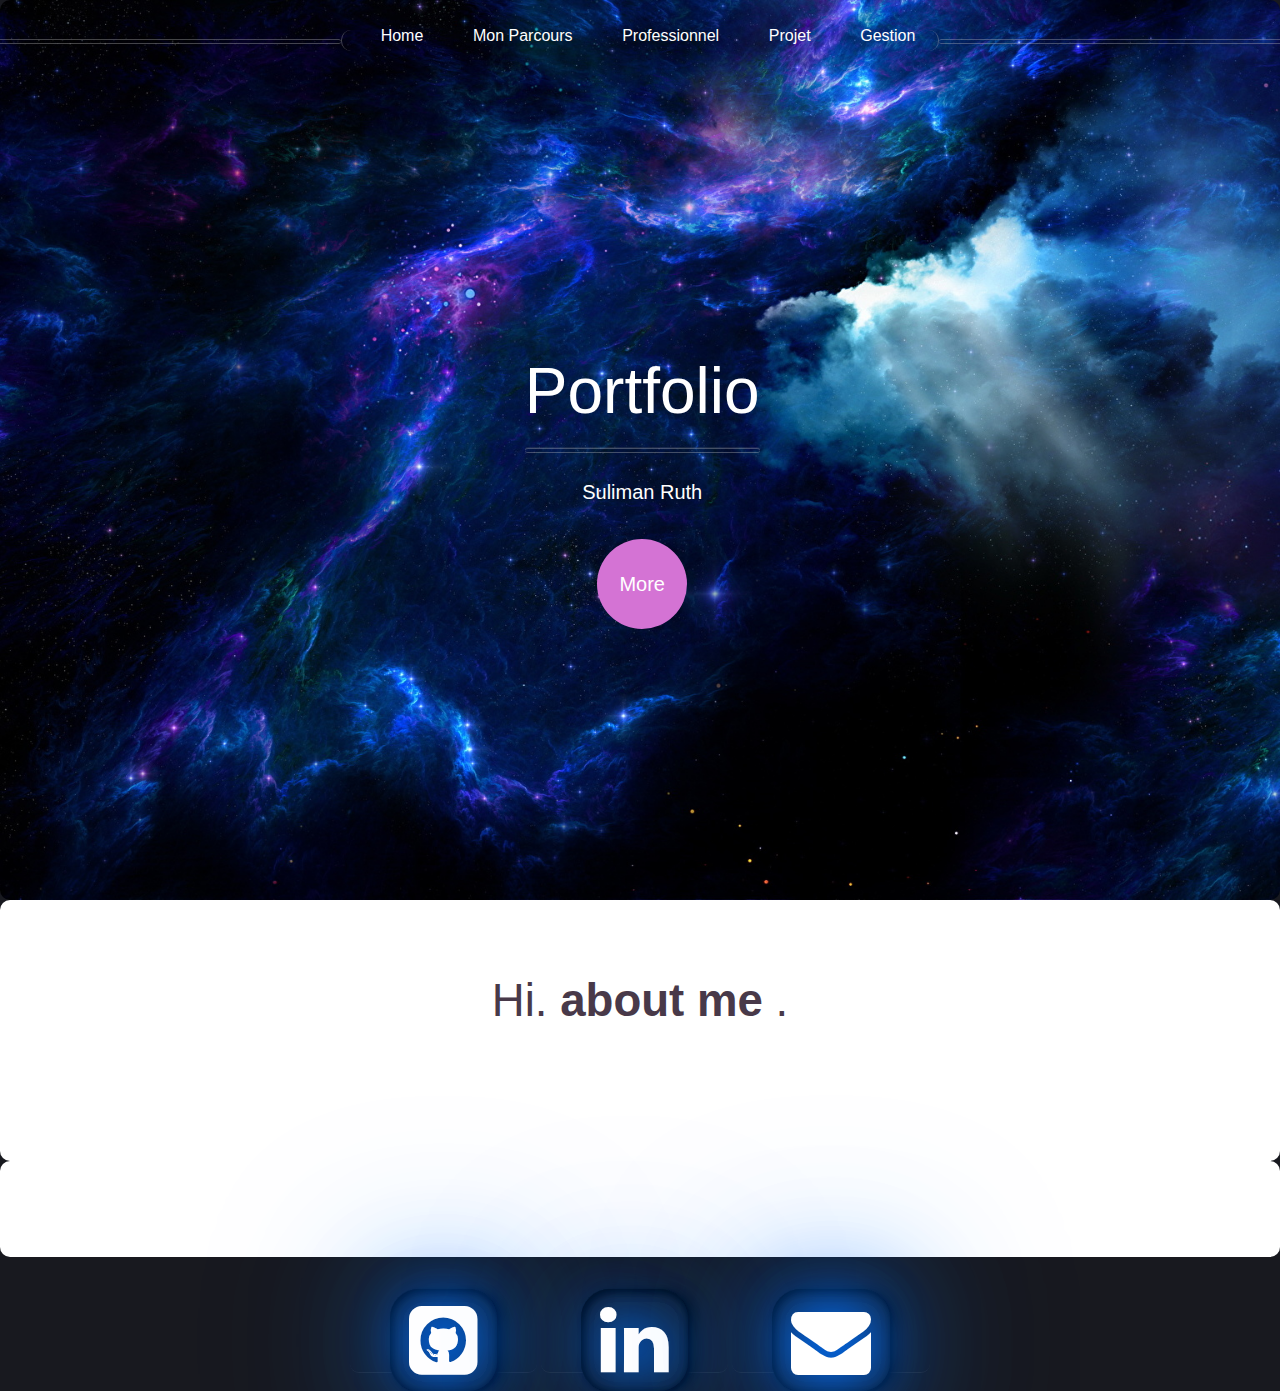
==== index.html @ d92e6eaf "modif timeline" ====
<!DOCTYPE HTML>
<!--
	Portfolio by Ruth
	html5up.net | @ajlkn
	Free for personal and commercial use under the CCA 3.0 license (html5up.net/license)
-->
<html>
	<head>
		<title>Portfolio by Ruth</title>
		<meta charset="utf-8" />
		<meta name="viewport" content="width=device-width, initial-scale=1, user-scalable=no" />
		<link rel="stylesheet" href="assets/css/main.css" />
		<link rel="stylesheet" href="https://use.fontawesome.com/releases/v5.15.4/css/all.css" integrity="sha384-DyZ88mC6Up2uqS4h/KRgHuoeGwBcD4Ng9SiP4dIRy0EXTlnuz47vAwmeGwVChigm" crossorigin="anonymous">
		<link rel="stylesheet" href="https://stackpath.bootstrapcdn.com/font-awesome/4.7.0/css/font-awesome.min.css">
		
		<noscript><link rel="stylesheet" href="assets/css/noscript.css" /></noscript>
		<noscript><link rel="stylesheet" href="assets/css/monStyle.css" /></noscript>
		
	</head>
	<body class="homepage is-preload">
		<!--barHome-->
		<div id="page-wrapper">

			<!-- Header -->
				<div id="header">

					<!-- Inner -->
						<div class="inner">
							<header>
								<h1><a href="index.html" id="logo">Portfolio</a></h1>
								<hr />
								<p>Suliman Ruth</p>
							</header>
							<footer>
								<a href="#banner" class="button circled scrolly">More</a>
							</footer>
						</div>

					<!-- Nav -->
						<nav id="nav">
							<ul>
								<li><a href="index.html">Home</a></li>
								<li><a href="timeline.html">Mon Parcours</a></li>
								<li><a href="stage.html">Professionnel</a></li> 
								<li><a href="projet.html">Projet</a></li>
								<li><a href="gestion.html">Gestion</a></li>
							</ul>
						</nav>

				</div>

			<!-- Banner -->
				<section id="banner">
					<header>
						<h2>Hi. <strong>about me  </strong>.</h2>
						<p>je me presente je suis Ruth suliman, je suis en 2eme annee en BTS SIO en alternance</p>
					</header>
				</section>


			<!-- Main -->
				<div class="wrapper style2">

					

				</div>				
		</div>

		<!--reseau-->
		<div class="content-reseau">
			<a target="_blank" href="https://github.com/RoutyS"><i class="fa fa-github-square github" id="github"></i></a>
			<a href="https://www.linkedin.com/in/ruth-suliman-6508a2201" target="_blank" rel="noopener noreferrer"><i class="fa fa-linkedin linkedin-square" id="linkedin"></i></a>
			<a href="mailto:ruth.94200@gmail.com"><i class="fa fa-envelope envelope-square" id="email"></i></a>
		</div>
		

		<!-- Scripts -->
			<script src="assets/js/jquery.min.js"></script>
			<script src="assets/js/jquery.dropotron.min.js"></script>
			<script src="assets/js/jquery.scrolly.min.js"></script>
			<script src="assets/js/jquery.scrollex.min.js"></script>
			<script src="assets/js/browser.min.js"></script>
			<script src="assets/js/breakpoints.min.js"></script>
			<script src="assets/js/util.js"></script>
			<script src="assets/js/main.js"></script>

	</body>
</html>
---- assets/css/main.css ----
@import url("https://fonts.googleapis.com/css?family=Source+Sans+Pro:300,300italic,400,400italic,600");
@import url("fontawesome-all.min.css");

*{
	font-family: 'Raleway', sans-serif;
}

/*
	timeline css
*/

html, body, div, span, applet, object,
iframe, h1, h2, h3, h4, h5, h6, p, blockquote,
pre, a, abbr, acronym, address, big, cite,
code, del, dfn, em, img, ins, kbd, q, s, samp,
small, strike, strong, sub, sup, tt, var, b,
u, i, center, dl, dt, dd, ol, ul, li, fieldset,
form, label, legend, table, caption, tbody,
tfoot, thead, tr, th, td, article, aside,
canvas, details, embed, figure, figcaption,
footer, header, hgroup, menu, nav, output, ruby,
section, summary, time, mark, audio, video {
	margin: 0;
	padding: 0;
	border: 0;
	font-size: 100%;
	font: inherit;
	vertical-align: baseline;}

article, aside, details, figcaption, figure,
footer, header, hgroup, menu, nav, section {
	display: block;}

body {
	line-height: 1;
}

ol, ul {
	list-style: none;
}

blockquote, q {
	quotes: none;
}

	blockquote:before, blockquote:after, q:before, q:after {
		content: '';
		content: none;
	}

table {
	border-collapse: collapse;
	border-spacing: 0;
}

body {
	-webkit-text-size-adjust: none;
}

mark {
	background-color: transparent;
	color: inherit;
}

input::-moz-focus-inner {
	border: 0;
	padding: 0;
}

input, select, textarea {
	-moz-appearance: none;
	-webkit-appearance: none;
	-ms-appearance: none;
	appearance: none;
}

/* Basic */

	html {
		box-sizing: border-box;
	}

	*, *:before, *:after {
		box-sizing: inherit;
	}

	body {
		background: #f0f4f4;
		color: #ffffff;
		font-size: 15pt;
		line-height: 1.85em;
		font-family: 'Source Sans Pro', sans-serif;
		font-weight: 300;
	}

		body.is-preload *, body.is-preload *:before, body.is-preload *:after {
			-moz-animation: none !important;
			-webkit-animation: none !important;
			-ms-animation: none !important;
			animation: none !important;
			-moz-transition: none !important;
			-webkit-transition: none !important;
			-ms-transition: none !important;
			transition: none !important;
			
		}

	input, textarea, select {
		font-size: 15pt;
		line-height: 1.85em;
		font-family: 'Source Sans Pro', sans-serif;
		font-weight: 300;
	}

	h1, h2, h3, h4, h5, h6 {
		font-weight: 400;
		color: #483949;
		line-height: 1.25em;
	}

	h1 a, h2 a, h3 a, h4 a, h5 a, h6 a {
		color: inherit;
		text-decoration: none;
		border-bottom-color: transparent;
	}

	h1 strong, h2 strong, h3 strong, h4 strong, h5 strong, h6 strong {
		font-weight: 600;
	}

	h2 {
		font-size: 2.85em;
	}

	h3 {
		font-size: 1.25em;
	}

	h4 {
		font-size: 1em;
		margin: 0 0 0.25em 0;
	}

	strong, b {
		font-weight: 400;
		color: #483949;
	}

	em, i {
		font-style: italic;
	}

	a {
		color: inherit;
		border-bottom: solid 1px rgba(128, 128, 128, 0.15);
		text-decoration: none;
		-moz-transition: background-color 0.35s ease-in-out, color 0.35s ease-in-out, border-bottom-color 0.35s ease-in-out;
		-webkit-transition: background-color 0.35s ease-in-out, color 0.35s ease-in-out, border-bottom-color 0.35s ease-in-out;
		-ms-transition: background-color 0.35s ease-in-out, color 0.35s ease-in-out, border-bottom-color 0.35s ease-in-out;
		transition: background-color 0.35s ease-in-out, color 0.35s ease-in-out, border-bottom-color 0.35s ease-in-out;
	}

		a:hover {
			color: #a65ed6;
			border-bottom-color: transparent;
		}

	sub {
		position: relative;
		top: 0.5em;
		font-size: 0.8em;
	}

	sup {
		position: relative;
		top: -0.5em;
		font-size: 0.8em;
	}

	blockquote {
		border-left: solid 0.5em #ddd;
		padding: 1em 0 1em 2em;
		font-style: italic;
	}

	p, ul, ol, dl, table {
		margin-bottom: 1em;
	}

	p {
		text-align: justify;
	}

	br.clear {
		clear: both;
	}

	hr {
		position: relative;
		display: block;
		border: 0;
		top: 4.5em;
		margin-bottom: 9em;
		height: 6px;
		border-top: solid 1px rgba(128, 128, 128, 0.2);
		border-bottom: solid 1px rgba(128, 128, 128, 0.2);
	}

		hr:before, hr:after {
			content: '';
			position: absolute;
			top: -8px;
			display: block;
			width: 1px;
			height: 21px;
			background: rgba(128, 128, 128, 0.2);
		}

		hr:before {
			left: -1px;
		}

		hr:after {
			right: -1px;
		}

	.timestamp {
		color: rgba(128, 128, 128, 0.75);
		font-size: 0.8em;
	}

/* Container */

	.container {
		margin: 0 auto;
		max-width: 100%;
		width: 1400px;
		
	}

		@media screen and (max-width: 1680px) {

			.container {
				width: 1200px;
			}

		}

		@media screen and (max-width: 1280px) {

			.container {
				width: 100%;
			}

		}

		@media screen and (max-width: 960px) {

			.container {
				width: 100%;
			}

		}

		@media screen and (max-width: 840px) {

			.container {
				width: 100%;
			}

		}

		@media screen and (max-width: 736px) {

			.container {
				width: 100%;
			}

		}

/* Row */

	.row {
		display: flex;
		flex-wrap: wrap;
		box-sizing: border-box;
		align-items: stretch;
	}

		.row > * {
			box-sizing: border-box;
		}

		.row.gtr-uniform > * > :last-child {
			margin-bottom: 0;
		}

		.row.aln-left {
			justify-content: flex-start;
		}

		.row.aln-center {
			justify-content: center;
		}

		.row.aln-right {
			justify-content: flex-end;
		}

		.row.aln-top {
			align-items: flex-start;
		}

		.row.aln-middle {
			align-items: center;
		}

		.row.aln-bottom {
			align-items: flex-end;
		}

		.row > .imp {
			order: -1;
		}

		.row > .col-1 {
			width: 8.33333%;
		}

		.row > .off-1 {
			margin-left: 8.33333%;
		}

		.row > .col-2 {
			width: 16.66667%;
		}

		.row > .off-2 {
			margin-left: 16.66667%;
		}

		.row > .col-3 {
			width: 25%;
		}

		.row > .off-3 {
			margin-left: 25%;
		}

		.row > .col-4 {
			width: 33.33333%;
		}

		.row > .off-4 {
			margin-left: 33.33333%;
		}

		.row > .col-5 {
			width: 41.66667%;
		}

		.row > .off-5 {
			margin-left: 41.66667%;
		}

		.row > .col-6 {
			width: 50%;
		}

		.row > .off-6 {
			margin-left: 50%;
		}

		.row > .col-7 {
			width: 58.33333%;
		}

		.row > .off-7 {
			margin-left: 58.33333%;
		}

		.row > .col-8 {
			width: 66.66667%;
		}

		.row > .off-8 {
			margin-left: 66.66667%;
		}

		.row > .col-9 {
			width: 75%;
		}

		.row > .off-9 {
			margin-left: 75%;
		}

		.row > .col-10 {
			width: 83.33333%;
		}

		.row > .off-10 {
			margin-left: 83.33333%;
		}

		.row > .col-11 {
			width: 91.66667%;
		}

		.row > .off-11 {
			margin-left: 91.66667%;
		}

		.row > .col-12 {
			width: 100%;
		}

		.row > .off-12 {
			margin-left: 100%;
		}

		.row.gtr-0 {
			margin-top: 0px;
			margin-left: 0px;
		}

			.row.gtr-0 > * {
				padding: 0px 0 0 0px;
			}

			.row.gtr-0.gtr-uniform {
				margin-top: 0px;
			}

				.row.gtr-0.gtr-uniform > * {
					padding-top: 0px;
				}

		.row.gtr-25 {
			margin-top: -10px;
			margin-left: -10px;
		}

			.row.gtr-25 > * {
				padding: 10px 0 0 10px;
			}

			.row.gtr-25.gtr-uniform {
				margin-top: -10px;
			}

				.row.gtr-25.gtr-uniform > * {
					padding-top: 10px;
				}

		.row.gtr-50 {
			margin-top: -20px;
			margin-left: -20px;
		}

			.row.gtr-50 > * {
				padding: 20px 0 0 20px;
			}

			.row.gtr-50.gtr-uniform {
				margin-top: -20px;
			}

				.row.gtr-50.gtr-uniform > * {
					padding-top: 20px;
				}

		.row {
			margin-top: -40px;
			margin-left: -40px;
		}

			.row > * {
				padding: 40px 0 0 40px;
			}

			.row.gtr-uniform {
				margin-top: -40px;
			}

				.row.gtr-uniform > * {
					padding-top: 40px;
				}

		.row.gtr-150 {
			margin-top: -60px;
			margin-left: -60px;
		}

			.row.gtr-150 > * {
				padding: 60px 0 0 60px;
			}

			.row.gtr-150.gtr-uniform {
				margin-top: -60px;
			}

				.row.gtr-150.gtr-uniform > * {
					padding-top: 60px;
				}

		.row.gtr-200 {
			margin-top: -80px;
			margin-left: -80px;
		}

			.row.gtr-200 > * {
				padding: 80px 0 0 80px;
			}

			.row.gtr-200.gtr-uniform {
				margin-top: -80px;
			}

				.row.gtr-200.gtr-uniform > * {
					padding-top: 80px;
				}

		@media screen and (max-width: 1680px) {

			.row {
				display: flex;
				flex-wrap: wrap;
				box-sizing: border-box;
				align-items: stretch;
			}

				.row > * {
					box-sizing: border-box;
				}

				.row.gtr-uniform > * > :last-child {
					margin-bottom: 0;
				}

				.row.aln-left {
					justify-content: flex-start;
				}

				.row.aln-center {
					justify-content: center;
				}

				.row.aln-right {
					justify-content: flex-end;
				}

				.row.aln-top {
					align-items: flex-start;
				}

				.row.aln-middle {
					align-items: center;
				}

				.row.aln-bottom {
					align-items: flex-end;
				}

				.row > .imp-wide {
					order: -1;
				}

				.row > .col-1-wide {
					width: 8.33333%;
				}

				.row > .off-1-wide {
					margin-left: 8.33333%;
				}

				.row > .col-2-wide {
					width: 16.66667%;
				}

				.row > .off-2-wide {
					margin-left: 16.66667%;
				}

				.row > .col-3-wide {
					width: 25%;
				}

				.row > .off-3-wide {
					margin-left: 25%;
				}

				.row > .col-4-wide {
					width: 33.33333%;
				}

				.row > .off-4-wide {
					margin-left: 33.33333%;
				}

				.row > .col-5-wide {
					width: 41.66667%;
				}

				.row > .off-5-wide {
					margin-left: 41.66667%;
				}

				.row > .col-6-wide {
					width: 50%;
				}

				.row > .off-6-wide {
					margin-left: 50%;
				}

				.row > .col-7-wide {
					width: 58.33333%;
				}

				.row > .off-7-wide {
					margin-left: 58.33333%;
				}

				.row > .col-8-wide {
					width: 66.66667%;
				}

				.row > .off-8-wide {
					margin-left: 66.66667%;
				}

				.row > .col-9-wide {
					width: 75%;
				}

				.row > .off-9-wide {
					margin-left: 75%;
				}

				.row > .col-10-wide {
					width: 83.33333%;
				}

				.row > .off-10-wide {
					margin-left: 83.33333%;
				}

				.row > .col-11-wide {
					width: 91.66667%;
				}

				.row > .off-11-wide {
					margin-left: 91.66667%;
				}

				.row > .col-12-wide {
					width: 100%;
				}

				.row > .off-12-wide {
					margin-left: 100%;
				}

				.row.gtr-0 {
					margin-top: 0px;
					margin-left: 0px;
				}

					.row.gtr-0 > * {
						padding: 0px 0 0 0px;
					}

					.row.gtr-0.gtr-uniform {
						margin-top: 0px;
					}

						.row.gtr-0.gtr-uniform > * {
							padding-top: 0px;
						}

				.row.gtr-25 {
					margin-top: -10px;
					margin-left: -10px;
				}

					.row.gtr-25 > * {
						padding: 10px 0 0 10px;
					}

					.row.gtr-25.gtr-uniform {
						margin-top: -10px;
					}

						.row.gtr-25.gtr-uniform > * {
							padding-top: 10px;
						}

				.row.gtr-50 {
					margin-top: -20px;
					margin-left: -20px;
				}

					.row.gtr-50 > * {
						padding: 20px 0 0 20px;
					}

					.row.gtr-50.gtr-uniform {
						margin-top: -20px;
					}

						.row.gtr-50.gtr-uniform > * {
							padding-top: 20px;
						}

				.row {
					margin-top: -40px;
					margin-left: -40px;
				}

					.row > * {
						padding: 40px 0 0 40px;
					}

					.row.gtr-uniform {
						margin-top: -40px;
					}

						.row.gtr-uniform > * {
							padding-top: 40px;
						}

				.row.gtr-150 {
					margin-top: -60px;
					margin-left: -60px;
				}

					.row.gtr-150 > * {
						padding: 60px 0 0 60px;
					}

					.row.gtr-150.gtr-uniform {
						margin-top: -60px;
					}

						.row.gtr-150.gtr-uniform > * {
							padding-top: 60px;
						}

				.row.gtr-200 {
					margin-top: -80px;
					margin-left: -80px;
				}

					.row.gtr-200 > * {
						padding: 80px 0 0 80px;
					}

					.row.gtr-200.gtr-uniform {
						margin-top: -80px;
					}

						.row.gtr-200.gtr-uniform > * {
							padding-top: 80px;
						}

		}

		@media screen and (max-width: 1280px) {

			.row {
				display: flex;
				flex-wrap: wrap;
				box-sizing: border-box;
				align-items: stretch;
			}

				.row > * {
					box-sizing: border-box;
				}

				.row.gtr-uniform > * > :last-child {
					margin-bottom: 0;
				}

				.row.aln-left {
					justify-content: flex-start;
				}

				.row.aln-center {
					justify-content: center;
				}

				.row.aln-right {
					justify-content: flex-end;
				}

				.row.aln-top {
					align-items: flex-start;
				}

				.row.aln-middle {
					align-items: center;
				}

				.row.aln-bottom {
					align-items: flex-end;
				}

				.row > .imp-normal {
					order: -1;
				}

				.row > .col-1-normal {
					width: 8.33333%;
				}

				.row > .off-1-normal {
					margin-left: 8.33333%;
				}

				.row > .col-2-normal {
					width: 16.66667%;
				}

				.row > .off-2-normal {
					margin-left: 16.66667%;
				}

				.row > .col-3-normal {
					width: 25%;
				}

				.row > .off-3-normal {
					margin-left: 25%;
				}

				.row > .col-4-normal {
					width: 33.33333%;
				}

				.row > .off-4-normal {
					margin-left: 33.33333%;
				}

				.row > .col-5-normal {
					width: 41.66667%;
				}

				.row > .off-5-normal {
					margin-left: 41.66667%;
				}

				.row > .col-6-normal {
					width: 50%;
				}

				.row > .off-6-normal {
					margin-left: 50%;
				}

				.row > .col-7-normal {
					width: 58.33333%;
				}

				.row > .off-7-normal {
					margin-left: 58.33333%;
				}

				.row > .col-8-normal {
					width: 66.66667%;
				}

				.row > .off-8-normal {
					margin-left: 66.66667%;
				}

				.row > .col-9-normal {
					width: 75%;
				}

				.row > .off-9-normal {
					margin-left: 75%;
				}

				.row > .col-10-normal {
					width: 83.33333%;
				}

				.row > .off-10-normal {
					margin-left: 83.33333%;
				}

				.row > .col-11-normal {
					width: 91.66667%;
				}

				.row > .off-11-normal {
					margin-left: 91.66667%;
				}

				.row > .col-12-normal {
					width: 100%;
				}

				.row > .off-12-normal {
					margin-left: 100%;
				}

				.row.gtr-0 {
					margin-top: 0px;
					margin-left: 0px;
				}

					.row.gtr-0 > * {
						padding: 0px 0 0 0px;
					}

					.row.gtr-0.gtr-uniform {
						margin-top: 0px;
					}

						.row.gtr-0.gtr-uniform > * {
							padding-top: 0px;
						}

				.row.gtr-25 {
					margin-top: -9px;
					margin-left: -9px;
				}

					.row.gtr-25 > * {
						padding: 9px 0 0 9px;
					}

					.row.gtr-25.gtr-uniform {
						margin-top: -9px;
					}

						.row.gtr-25.gtr-uniform > * {
							padding-top: 9px;
						}

				.row.gtr-50 {
					margin-top: -18px;
					margin-left: -18px;
				}

					.row.gtr-50 > * {
						padding: 18px 0 0 18px;
					}

					.row.gtr-50.gtr-uniform {
						margin-top: -18px;
					}

						.row.gtr-50.gtr-uniform > * {
							padding-top: 18px;
						}

				.row {
					margin-top: -36px;
					margin-left: -36px;
				}

					.row > * {
						padding: 36px 0 0 36px;
					}

					.row.gtr-uniform {
						margin-top: -36px;
					}

						.row.gtr-uniform > * {
							padding-top: 36px;
						}

				.row.gtr-150 {
					margin-top: -54px;
					margin-left: -54px;
				}

					.row.gtr-150 > * {
						padding: 54px 0 0 54px;
					}

					.row.gtr-150.gtr-uniform {
						margin-top: -54px;
					}

						.row.gtr-150.gtr-uniform > * {
							padding-top: 54px;
						}

				.row.gtr-200 {
					margin-top: -72px;
					margin-left: -72px;
				}

					.row.gtr-200 > * {
						padding: 72px 0 0 72px;
					}

					.row.gtr-200.gtr-uniform {
						margin-top: -72px;
					}

						.row.gtr-200.gtr-uniform > * {
							padding-top: 72px;
						}

		}

		@media screen and (max-width: 960px) {

			.row {
				display: flex;
				flex-wrap: wrap;
				box-sizing: border-box;
				align-items: stretch;
			}

				.row > * {
					box-sizing: border-box;
				}

				.row.gtr-uniform > * > :last-child {
					margin-bottom: 0;
				}

				.row.aln-left {
					justify-content: flex-start;
				}

				.row.aln-center {
					justify-content: center;
				}

				.row.aln-right {
					justify-content: flex-end;
				}

				.row.aln-top {
					align-items: flex-start;
				}

				.row.aln-middle {
					align-items: center;
				}

				.row.aln-bottom {
					align-items: flex-end;
				}

				.row > .imp-narrow {
					order: -1;
				}

				.row > .col-1-narrow {
					width: 8.33333%;
				}

				.row > .off-1-narrow {
					margin-left: 8.33333%;
				}

				.row > .col-2-narrow {
					width: 16.66667%;
				}

				.row > .off-2-narrow {
					margin-left: 16.66667%;
				}

				.row > .col-3-narrow {
					width: 25%;
				}

				.row > .off-3-narrow {
					margin-left: 25%;
				}

				.row > .col-4-narrow {
					width: 33.33333%;
				}

				.row > .off-4-narrow {
					margin-left: 33.33333%;
				}

				.row > .col-5-narrow {
					width: 41.66667%;
				}

				.row > .off-5-narrow {
					margin-left: 41.66667%;
				}

				.row > .col-6-narrow {
					width: 50%;
				}

				.row > .off-6-narrow {
					margin-left: 50%;
				}

				.row > .col-7-narrow {
					width: 58.33333%;
				}

				.row > .off-7-narrow {
					margin-left: 58.33333%;
				}

				.row > .col-8-narrow {
					width: 66.66667%;
				}

				.row > .off-8-narrow {
					margin-left: 66.66667%;
				}

				.row > .col-9-narrow {
					width: 75%;
				}

				.row > .off-9-narrow {
					margin-left: 75%;
				}

				.row > .col-10-narrow {
					width: 83.33333%;
				}

				.row > .off-10-narrow {
					margin-left: 83.33333%;
				}

				.row > .col-11-narrow {
					width: 91.66667%;
				}

				.row > .off-11-narrow {
					margin-left: 91.66667%;
				}

				.row > .col-12-narrow {
					width: 100%;
				}

				.row > .off-12-narrow {
					margin-left: 100%;
				}

				.row.gtr-0 {
					margin-top: 0px;
					margin-left: 0px;
				}

					.row.gtr-0 > * {
						padding: 0px 0 0 0px;
					}

					.row.gtr-0.gtr-uniform {
						margin-top: 0px;
					}

						.row.gtr-0.gtr-uniform > * {
							padding-top: 0px;
						}

				.row.gtr-25 {
					margin-top: -8px;
					margin-left: -8px;
				}

					.row.gtr-25 > * {
						padding: 8px 0 0 8px;
					}

					.row.gtr-25.gtr-uniform {
						margin-top: -8px;
					}

						.row.gtr-25.gtr-uniform > * {
							padding-top: 8px;
						}

				.row.gtr-50 {
					margin-top: -16px;
					margin-left: -16px;
				}

					.row.gtr-50 > * {
						padding: 16px 0 0 16px;
					}

					.row.gtr-50.gtr-uniform {
						margin-top: -16px;
					}

						.row.gtr-50.gtr-uniform > * {
							padding-top: 16px;
						}

				.row {
					margin-top: -32px;
					margin-left: -32px;
				}

					.row > * {
						padding: 32px 0 0 32px;
					}

					.row.gtr-uniform {
						margin-top: -32px;
					}

						.row.gtr-uniform > * {
							padding-top: 32px;
						}

				.row.gtr-150 {
					margin-top: -48px;
					margin-left: -48px;
				}

					.row.gtr-150 > * {
						padding: 48px 0 0 48px;
					}

					.row.gtr-150.gtr-uniform {
						margin-top: -48px;
					}

						.row.gtr-150.gtr-uniform > * {
							padding-top: 48px;
						}

				.row.gtr-200 {
					margin-top: -64px;
					margin-left: -64px;
				}

					.row.gtr-200 > * {
						padding: 64px 0 0 64px;
					}

					.row.gtr-200.gtr-uniform {
						margin-top: -64px;
					}

						.row.gtr-200.gtr-uniform > * {
							padding-top: 64px;
						}

		}

		@media screen and (max-width: 840px) {

			.row {
				display: flex;
				flex-wrap: wrap;
				box-sizing: border-box;
				align-items: stretch;
			}

				.row > * {
					box-sizing: border-box;
				}

				.row.gtr-uniform > * > :last-child {
					margin-bottom: 0;
				}

				.row.aln-left {
					justify-content: flex-start;
				}

				.row.aln-center {
					justify-content: center;
				}

				.row.aln-right {
					justify-content: flex-end;
				}

				.row.aln-top {
					align-items: flex-start;
				}

				.row.aln-middle {
					align-items: center;
				}

				.row.aln-bottom {
					align-items: flex-end;
				}

				.row > .imp-narrower {
					order: -1;
				}

				.row > .col-1-narrower {
					width: 8.33333%;
				}

				.row > .off-1-narrower {
					margin-left: 8.33333%;
				}

				.row > .col-2-narrower {
					width: 16.66667%;
				}

				.row > .off-2-narrower {
					margin-left: 16.66667%;
				}

				.row > .col-3-narrower {
					width: 25%;
				}

				.row > .off-3-narrower {
					margin-left: 25%;
				}

				.row > .col-4-narrower {
					width: 33.33333%;
				}

				.row > .off-4-narrower {
					margin-left: 33.33333%;
				}

				.row > .col-5-narrower {
					width: 41.66667%;
				}

				.row > .off-5-narrower {
					margin-left: 41.66667%;
				}

				.row > .col-6-narrower {
					width: 50%;
				}

				.row > .off-6-narrower {
					margin-left: 50%;
				}

				.row > .col-7-narrower {
					width: 58.33333%;
				}

				.row > .off-7-narrower {
					margin-left: 58.33333%;
				}

				.row > .col-8-narrower {
					width: 66.66667%;
				}

				.row > .off-8-narrower {
					margin-left: 66.66667%;
				}

				.row > .col-9-narrower {
					width: 75%;
				}

				.row > .off-9-narrower {
					margin-left: 75%;
				}

				.row > .col-10-narrower {
					width: 83.33333%;
				}

				.row > .off-10-narrower {
					margin-left: 83.33333%;
				}

				.row > .col-11-narrower {
					width: 91.66667%;
				}

				.row > .off-11-narrower {
					margin-left: 91.66667%;
				}

				.row > .col-12-narrower {
					width: 100%;
				}

				.row > .off-12-narrower {
					margin-left: 100%;
				}

				.row.gtr-0 {
					margin-top: 0px;
					margin-left: 0px;
				}

					.row.gtr-0 > * {
						padding: 0px 0 0 0px;
					}

					.row.gtr-0.gtr-uniform {
						margin-top: 0px;
					}

						.row.gtr-0.gtr-uniform > * {
							padding-top: 0px;
						}

				.row.gtr-25 {
					margin-top: -8px;
					margin-left: -8px;
				}

					.row.gtr-25 > * {
						padding: 8px 0 0 8px;
					}

					.row.gtr-25.gtr-uniform {
						margin-top: -8px;
					}

						.row.gtr-25.gtr-uniform > * {
							padding-top: 8px;
						}

				.row.gtr-50 {
					margin-top: -16px;
					margin-left: -16px;
				}

					.row.gtr-50 > * {
						padding: 16px 0 0 16px;
					}

					.row.gtr-50.gtr-uniform {
						margin-top: -16px;
					}

						.row.gtr-50.gtr-uniform > * {
							padding-top: 16px;
						}

				.row {
					margin-top: -32px;
					margin-left: -32px;
				}

					.row > * {
						padding: 32px 0 0 32px;
					}

					.row.gtr-uniform {
						margin-top: -32px;
					}

						.row.gtr-uniform > * {
							padding-top: 32px;
						}

				.row.gtr-150 {
					margin-top: -48px;
					margin-left: -48px;
				}

					.row.gtr-150 > * {
						padding: 48px 0 0 48px;
					}

					.row.gtr-150.gtr-uniform {
						margin-top: -48px;
					}

						.row.gtr-150.gtr-uniform > * {
							padding-top: 48px;
						}

				.row.gtr-200 {
					margin-top: -64px;
					margin-left: -64px;
				}

					.row.gtr-200 > * {
						padding: 64px 0 0 64px;
					}

					.row.gtr-200.gtr-uniform {
						margin-top: -64px;
					}

						.row.gtr-200.gtr-uniform > * {
							padding-top: 64px;
						}

		}

		@media screen and (max-width: 736px) {

			.row {
				display: flex;
				flex-wrap: wrap;
				box-sizing: border-box;
				align-items: stretch;
			}

				.row > * {
					box-sizing: border-box;
				}

				.row.gtr-uniform > * > :last-child {
					margin-bottom: 0;
				}

				.row.aln-left {
					justify-content: flex-start;
				}

				.row.aln-center {
					justify-content: center;
				}

				.row.aln-right {
					justify-content: flex-end;
				}

				.row.aln-top {
					align-items: flex-start;
				}

				.row.aln-middle {
					align-items: center;
				}

				.row.aln-bottom {
					align-items: flex-end;
				}

				.row > .imp-mobile {
					order: -1;
				}

				.row > .col-1-mobile {
					width: 8.33333%;
				}

				.row > .off-1-mobile {
					margin-left: 8.33333%;
				}

				.row > .col-2-mobile {
					width: 16.66667%;
				}

				.row > .off-2-mobile {
					margin-left: 16.66667%;
				}

				.row > .col-3-mobile {
					width: 25%;
				}

				.row > .off-3-mobile {
					margin-left: 25%;
				}

				.row > .col-4-mobile {
					width: 33.33333%;
				}

				.row > .off-4-mobile {
					margin-left: 33.33333%;
				}

				.row > .col-5-mobile {
					width: 41.66667%;
				}

				.row > .off-5-mobile {
					margin-left: 41.66667%;
				}

				.row > .col-6-mobile {
					width: 50%;
				}

				.row > .off-6-mobile {
					margin-left: 50%;
				}

				.row > .col-7-mobile {
					width: 58.33333%;
				}

				.row > .off-7-mobile {
					margin-left: 58.33333%;
				}

				.row > .col-8-mobile {
					width: 66.66667%;
				}

				.row > .off-8-mobile {
					margin-left: 66.66667%;
				}

				.row > .col-9-mobile {
					width: 75%;
				}

				.row > .off-9-mobile {
					margin-left: 75%;
				}

				.row > .col-10-mobile {
					width: 83.33333%;
				}

				.row > .off-10-mobile {
					margin-left: 83.33333%;
				}

				.row > .col-11-mobile {
					width: 91.66667%;
				}

				.row > .off-11-mobile {
					margin-left: 91.66667%;
				}

				.row > .col-12-mobile {
					width: 100%;
				}

				.row > .off-12-mobile {
					margin-left: 100%;
				}

				.row.gtr-0 {
					margin-top: 0px;
					margin-left: 0px;
				}

					.row.gtr-0 > * {
						padding: 0px 0 0 0px;
					}

					.row.gtr-0.gtr-uniform {
						margin-top: 0px;
					}

						.row.gtr-0.gtr-uniform > * {
							padding-top: 0px;
						}

				.row.gtr-25 {
					margin-top: -5px;
					margin-left: -5px;
				}

					.row.gtr-25 > * {
						padding: 5px 0 0 5px;
					}

					.row.gtr-25.gtr-uniform {
						margin-top: -5px;
					}

						.row.gtr-25.gtr-uniform > * {
							padding-top: 5px;
						}

				.row.gtr-50 {
					margin-top: -10px;
					margin-left: -10px;
				}

					.row.gtr-50 > * {
						padding: 10px 0 0 10px;
					}

					.row.gtr-50.gtr-uniform {
						margin-top: -10px;
					}

						.row.gtr-50.gtr-uniform > * {
							padding-top: 10px;
						}

				.row {
					margin-top: -20px;
					margin-left: -20px;
				}

					.row > * {
						padding: 20px 0 0 20px;
					}

					.row.gtr-uniform {
						margin-top: -20px;
					}

						.row.gtr-uniform > * {
							padding-top: 20px;
						}

				.row.gtr-150 {
					margin-top: -30px;
					margin-left: -30px;
				}

					.row.gtr-150 > * {
						padding: 30px 0 0 30px;
					}

					.row.gtr-150.gtr-uniform {
						margin-top: -30px;
					}

						.row.gtr-150.gtr-uniform > * {
							padding-top: 30px;
						}

				.row.gtr-200 {
					margin-top: -40px;
					margin-left: -40px;
				}

					.row.gtr-200 > * {
						padding: 40px 0 0 40px;
					}

					.row.gtr-200.gtr-uniform {
						margin-top: -40px;
					}

						.row.gtr-200.gtr-uniform > * {
							padding-top: 40px;
						}

		}

/* Sections/Article */

	section, article {
		margin-bottom: 3em;
	}

		section > :last-child, section:last-child, article > :last-child, article:last-child {
			margin-bottom: 0;
		}

		section.special > header, section.special > footer, article.special > header, article.special > footer {
			text-align: center;
		}

	.row > section, .row > article {
		margin-bottom: 0;
	}

	header {
		margin: 0 0 1em 0;
	}

		header > p {
			display: block;
			font-size: 1.5em;
			margin: 1em 0 2em 0;
			line-height: 1.5em;
			text-align: inherit;
		}

	footer {
		margin: 2.5em 0 0 0;
	}

/* Image */

	.image {
		position: relative;
		display: inline-block;
		border: 0;
		outline: 0;
	}

		.image img {
			display: block;
			width: 100%;
		}

		.image.fit {
			display: block;
			width: 100%;
		}

		.image.featured {
			display: block;
			width: 100%;
			margin: 0 0 4em 0;
		}

		.image.left {
			float: left;
			margin: 0 2em 2em 0;
		}

		.image.centered {
			display: block;
			margin: 0 0 2em 0;
		}

			.image.centered img {
				margin: 0 auto;
				width: auto;
			}

/* List */

	ul {
		list-style: disc;
		padding-left: 1em;
	}

		ul li {
			padding-left: 0.5em;
		}

	ol {
		list-style: decimal;
		padding-left: 1.25em;
	}

		ol li {
			padding-left: 0.25em;
		}

/* Actions */

	ul.actions {
		margin: 3em 0 0 0;
		list-style: none;
		padding-left: 0;
	}

		form ul.actions {
			margin-top: 0;
		}

		ul.actions li {
			display: inline-block;
			margin: 0 0.75em 0 0.75em;
			padding-left: 0;
		}

			ul.actions li:first-child {
				margin-left: 0;
			}

			ul.actions li:last-child {
				margin-right: 0;
			}

/* Divided */

	ul.divided {
		list-style: none;
		padding-left: 0;
	}

		ul.divided li {
			border-top: solid 1px rgba(128, 128, 128, 0.2);
			padding-top: 1.5em;
			margin-top: 1.5em;
			padding-left: 0;
		}

			ul.divided li:first-child {
				border-top: 0;
				padding-top: 0;
				margin-top: 0;
			}

/* Menu */

	ul.menu {
		height: 1em;
		line-height: 1em;
		list-style: none;
		padding-left: 0;
	}

		ul.menu li {
			display: inline-block;
			border-left: solid 1px rgba(128, 128, 128, 0.2);
			padding-left: 1.25em;
			margin-left: 1.25em;
		}

			ul.menu li:first-child {
				border-left: 0;
				padding-left: 0;
				margin-left: 0;
			}

/* Icons */

	ul.icons {
		position: relative;
		background: rgba(128, 128, 128, 0.05);
		border-radius: 4em;
		display: inline-block;
		padding: 0.35em 0.75em 0.35em 0.75em;
		font-size: 1.25em;
		cursor: default;
		list-style: none;
	}

		ul.icons li {
			display: inline-block;
			padding-left: 0;
		}

			ul.icons li a {
				display: inline-block;
				background: none;
				width: 2.5em;
				height: 2.5em;
				line-height: 2.5em;
				text-align: center;
				border-radius: 100%;
				border: 0;
				color: inherit;
			}

				ul.icons li a:hover {
					color: #a65ed6;
				}

/* Form */

	form label {
		display: block;
		font-weight: 400;
		color: #483949;
		margin: 0 0 1em 0;
	}

	form input[type="text"],
	form input[type="email"],
	form input[type="password"],
	form select,
	form textarea {
		-webkit-appearance: none;
		display: block;
		border: 0;
		background: #fafafa;
		width: 100%;
		border-radius: 0.5em;
		border: solid 1px #E5E5E5;
		padding: 1em;
		-moz-transition: background-color 0.35s ease-in-out, border-color 0.35s ease-in-out;
		-webkit-transition: background-color 0.35s ease-in-out, border-color 0.35s ease-in-out;
		-ms-transition: background-color 0.35s ease-in-out, border-color 0.35s ease-in-out;
		transition: background-color 0.35s ease-in-out, border-color 0.35s ease-in-out;
	}

		form input[type="text"]:focus,
		form input[type="email"]:focus,
		form input[type="password"]:focus,
		form select:focus,
		form textarea:focus {
			background: #fff;
			border-color: #df7366;
		}

	form input[type="text"],
	form input[type="email"],
	form input[type="password"],
	form select {
		line-height: 1em;
	}

	form textarea {
		min-height: 9em;
	}

	form ::-webkit-input-placeholder {
		color: #555 !important;
	}

	form :-moz-placeholder {
		color: #555 !important;
	}

	form ::-moz-placeholder {
		color: #555 !important;
	}

	form :-ms-input-placeholder {
		color: #555 !important;
	}

	form ::-moz-focus-inner {
		border: 0;
	}

/* Table */

	table {
		width: 100%;
	}

		table.default {
			width: 100%;
		}

			table.default tbody tr {
				border-top: solid 1px #e5e5e5;
			}

				table.default tbody tr:first-child {
					border-top: 0;
				}

				table.default tbody tr:nth-child(2n+1) {
					background: #fafafa;
				}

			table.default td {
				padding: 0.5em 1em 0.5em 1em;
			}

			table.default th {
				text-align: left;
				font-weight: 400;
				padding: 0.5em 1em 0.5em 1em;
			}

			table.default thead {
				border-bottom: solid 2px #e5e5e5;
			}

			table.default tfoot {
				border-top: solid 2px #e5e5e5;
			}

/* Button */

	input[type="button"],
	input[type="submit"],
	input[type="reset"],
	button,
	.button {
		position: relative;
		display: inline-block;
		background: #d473d4;
		color: #fff;
		text-align: center;
		border-radius: 0.5em;
		text-decoration: none;
		padding: 0.65em 3em 0.65em 3em;
		border: 0;
		cursor: pointer;
		outline: 0;
		font-weight: 300;
		-moz-transition: background-color 0.35s ease-in-out, color 0.35s ease-in-out, border-bottom-color 0.35s ease-in-out;
		-webkit-transition: background-color 0.35s ease-in-out, color 0.35s ease-in-out, border-bottom-color 0.35s ease-in-out;
		-ms-transition: background-color 0.35s ease-in-out, color 0.35s ease-in-out, border-bottom-color 0.35s ease-in-out;
		transition: background-color 0.35s ease-in-out, color 0.35s ease-in-out, border-bottom-color 0.35s ease-in-out;
	}

		input[type="button"]:hover,
		input[type="submit"]:hover,
		input[type="reset"]:hover,
		button:hover,
		.button:hover {
			color: #fff;
			background: #a65ed6;
		}

		input[type="button"].alt,
		input[type="submit"].alt,
		input[type="reset"].alt,
		button.alt,
		.button.alt {
			background: #2B252C;
		}

			input[type="button"].alt:hover,
			input[type="submit"].alt:hover,
			input[type="reset"].alt:hover,
			button.alt:hover,
			.button.alt:hover {
				background: #3B353C;
			}

/* Post */

	.post.stub {
		text-align: center;
	}

		.post.stub header {
			margin: 0;
		}

/* Icons */

	.icon {
		text-decoration: none;
		text-decoration: none;
	}

		.icon:before {
			-moz-osx-font-smoothing: grayscale;
			-webkit-font-smoothing: antialiased;
			display: inline-block;
			font-style: normal;
			font-variant: normal;
			text-rendering: auto;
			line-height: 1;
			text-transform: none !important;
			font-family: 'Font Awesome 5 Free';
			font-weight: 400;
		}

		.icon:before {
			line-height: inherit;
			font-size: 1.25em;
		}

		.icon > .label {
			display: none;
		}

		.icon.solid:before {
			font-weight: 900;
		}

		.icon.brands:before {
			font-family: 'Font Awesome 5 Brands';
		}

		.icon.circled {
			position: relative;
			display: inline-block;
			background: #2b252c;
			color: #fff;
			border-radius: 100%;
			width: 3em;
			height: 3em;
			line-height: 3em;
			text-align: center;
			font-size: 1.25em;
		}

			header .icon.circled {
				margin: 0 0 2em 0;
			}

/* Wrapper */

	.wrapper {
		background: #fff;
		margin: 0 0 2em 0;
		padding: 6em 0 6em 0;
	}

		.wrapper.style2 {
			padding-top: 0;
		}

/* Header */

	#header {
		position: relative;
		background-image: url("../../images/picture_home.jpg");
		background-size: cover;
		background-position: center center;
		background-attachment: fixed;
		color: #fff;
		text-align: center;
		padding: 7.5em 0 2em 0;
		cursor: default;
	}

		#header:before {
			content: '';
			display: inline-block;
			vertical-align: middle;
			height: 100%;
		}

		#header .inner {
			position: relative;
			z-index: 1;
			margin: 0;
			display: inline-block;
			vertical-align: middle;
		}

		#header header {
			display: inline-block;
		}

			#header header > p {
				font-size: 1.25em;
				margin: 0;
			}

		#header h1 {
			color: #fff;
			font-size: 3em;
			line-height: 1em;
		}

			#header h1 a {
				color: inherit;
			}

		#header .button {
			display: inline-block;
			border-radius: 100%;
			width: 4.5em;
			height: 4.5em;
			line-height: 4.5em;
			text-align: center;
			font-size: 1.25em;
			padding: 0;
		}

		#header hr {
			top: 1.5em;
			margin-bottom: 3em;
			border-bottom-color: rgba(192, 192, 192, 0.35);
			box-shadow: inset 0 1px 0 0 rgba(192, 192, 192, 0.35);
		}

			#header hr:before, #header hr:after {
				background: rgba(192, 192, 192, 0.35);
			}

		#header footer {
			margin: 1em 0 0 0;
		}

	body.homepage #header {
		height: 100vh;
		min-height: 40em;
	}

		body.homepage #header h1 {
			font-size: 4em;
		}

		body.homepage #header:after {
			content: '';
			background: #1C0920;
			display: block;
			position: absolute;
			left: 0;
			top: 0;
			width: 100%;
			height: 100%;
			opacity: 0;
			-moz-transition: opacity 2.5s ease-in-out;
			-webkit-transition: opacity 2.5s ease-in-out;
			-ms-transition: opacity 2.5s ease-in-out;
			transition: opacity 2.5s ease-in-out;
			-moz-transition-delay: 0.5s;
			-webkit-transition-delay: 0.5s;
			-ms-transition-delay: 0.5s;
			transition-delay: 0.5s;
		}

	body.homepage.is-preload #header:after {
		opacity: 1;
	}


/* Nav */

	#nav {
		position: absolute;
		top: 0;
		left: 0;
		width: 100%;
		text-align: center;
		padding: 1.5em 0 1.5em 0;
		z-index: 1;
		overflow: hidden;
	}

		#nav > ul {
			line-height: 0px;
			position: relative;
			display: inline-block;
			margin: 0;
			height: 21px;
			border-left: solid 1px rgba(192, 192, 192, 0.35);
			border-right: solid 1px rgba(192, 192, 192, 0.35);
		}

			#nav > ul:before, #nav > ul:after {
				content: '';
				display: block;
				width: 300%;
				position: absolute;
				top: 50%;
				margin-top: -2px;
				height: 5px;
				border-top: solid 1px rgba(192, 192, 192, 0.35);
				border-bottom: solid 1px rgba(192, 192, 192, 0.35);
			}

			#nav > ul:before {
				left: 100%;
				margin-left: 1px;
			}

			#nav > ul:after {
				right: 100%;
				margin-right: 1px;
			}

			#nav > ul > li {
				display: inline-block;
				margin: -9px 0.5em 0 0.5em;
				border-radius: 0.5em;
				padding: 0.85em;
				border: solid 1px transparent;
				-moz-transition: color 0.35s ease-in-out, border-color 0.35s ease-in-out;
				-webkit-transition: color 0.35s ease-in-out, border-color 0.35s ease-in-out;
				-ms-transition: color 0.35s ease-in-out, border-color 0.35s ease-in-out;
				transition: color 0.35s ease-in-out, border-color 0.35s ease-in-out;
			}

				#nav > ul > li.active {
					border-color: rgba(192, 192, 192, 0.35);
				}

				#nav > ul > li > a, #nav > ul > li > span {
					display: block;
					color: inherit;
					text-decoration: none;
					border: 0;
					outline: 0;
				}

				#nav > ul > li > ul {
					display: none;
				}

	.dropotron {
		background: rgba(255, 255, 255, 0.975);
		padding: 1em 1.25em 1em 1.25em;
		line-height: 1em;
		height: auto;
		text-align: left;
		border-radius: 0.5em;
		box-shadow: 0 0.15em 0.25em 0 rgba(0, 0, 0, 0.25);
		min-width: 12em;
		margin-top: -1em;
		list-style: none;
	}

		.dropotron li {
			border-top: solid 1px rgba(128, 128, 128, 0.2);
			color: #5b5b5b;
			padding-left: 0;
		}

			.dropotron li:first-child {
				border-top: 0;
			}

			.dropotron li:hover {
				color: #a65ed6;
			}

			.dropotron li a, .dropotron li span {
				display: block;
				border: 0;
				padding: 0.5em 0 0.5em 0;
				-moz-transition: color 0.35s ease-in-out;
				-webkit-transition: color 0.35s ease-in-out;
				-ms-transition: color 0.35s ease-in-out;
				transition: color 0.35s ease-in-out;
			}

		.dropotron.level-0 {
			margin-top: 2em;
			font-size: 0.9em;
		}

			.dropotron.level-0:before {
				content: '';
				position: absolute;
				left: 50%;
				top: -0.7em;
				margin-left: -0.75em;
				border-bottom: solid 0.75em rgba(255, 255, 255, 0.975);
				border-left: solid 0.75em rgba(64, 64, 64, 0);
				border-right: solid 0.75em rgba(64, 64, 64, 0);
			}

/* Banner */

	#banner {
		background: #fff;
		text-align: center;
		padding: 4.5em 0 4.5em 0;
		margin-bottom: 0;
	}

		#banner header > p {
			margin-bottom: 0;
		}

/* Content */

	#content > hr {
		top: 3em;
		margin-bottom: 6em;
	}

	#content > section {
		margin-bottom: 0;
	}

/* Sidebar */

	#sidebar > hr {
		top: 3em;
		margin-bottom: 6em;
	}

		#sidebar > hr.first {
			display: none;
		}

	#sidebar > section {
		margin-bottom: 0;
	}

/* Main */

	#main {
		margin-bottom: 0;
	}

		#main section:first-of-type {
			padding-top: 2em;
		}

/* Footer */

	#footer {
		position: relative;
		overflow: hidden;
		padding: 6em 0 6em 0;
		background: #2b252c;
		color: #fff;
	}

		#footer .icon.circled {
			background: #fff;
			color: #2b252c;
		}

		#footer header {
			text-align: center;
			cursor: default;
		}

		#footer h2, #footer h3, #footer h4, #footer h5, #footer h6 {
			color: #fff;
		}

		#footer .contact {
			text-align: center;
		}

			#footer .contact p {
				text-align: center;
				margin: 0 0 3em 0;
			}

		#footer .copyright {
			text-align: center;
			color: rgba(128, 128, 128, 0.75);
			font-size: 0.8em;
			cursor: default;
		}

			#footer .copyright a {
				color: rgba(128, 128, 128, 0.75);
			}

				#footer .copyright a:hover {
					color: rgba(212, 212, 212, 0.85);
				}

/* Carousel */

	.carousel {
		position: relative;
		overflow: hidden;
		padding: 2em 0 2em 0;
		margin-bottom: 0;
	}

		.carousel .forward, .carousel .backward {
			position: absolute;
			top: 50%;
			width: 6em;
			height: 12em;
			margin-top: -6em;
			cursor: pointer;
		}

			.carousel .forward:before, .carousel .backward:before {
				content: '';
				display: block;
				width: 6em;
				height: 6em;
				border-radius: 100%;
				background-color: rgba(72, 57, 73, 0.5);
				position: absolute;
				top: 50%;
				margin-top: -3em;
				-moz-transition: background-color 0.35s ease-in-out;
				-webkit-transition: background-color 0.35s ease-in-out;
				-o-transition: background-color 0.35s ease-in-out;
				-ms-transition: background-color 0.35s ease-in-out;
				transition: background-color 0.35s ease-in-out;
				-webkit-backface-visibility: hidden;
			}

			.carousel .forward:after, .carousel .backward:after {
				content: '';
				width: 3em;
				height: 3em;
				position: absolute;
				top: 50%;
				margin: -1.5em 0 0 0;
				background: url("images/arrow.svg") no-repeat center center;
			}

			.carousel .forward:hover:before, .carousel .backward:hover:before {
				background-color: rgba(239, 131, 118, 0.75);
			}

		.carousel .forward {
			right: 0;
		}

			.carousel .forward:before {
				right: -3em;
			}

			.carousel .forward:after {
				right: -0.25em;
			}

		.carousel .backward {
			left: 0;
		}

			.carousel .backward:before {
				left: -3em;
			}

			.carousel .backward:after {
				left: -0.25em;
				-moz-transform: scaleX(-1);
				-webkit-transform: scaleX(-1);
				-ms-transform: scaleX(-1);
				transform: scaleX(-1);
			}

		.carousel .reel {
			white-space: nowrap;
			position: relative;
			-webkit-overflow-scrolling: touch;
			padding: 0 2em 0 2em;
		}

		.carousel article {
			display: inline-block;
			width: 18em;
			background: #fff;
			text-align: center;
			padding: 0 1em 3em 1em;
			margin: 0 2em 0 0;
			white-space: normal;
			opacity: 1.0;
			-moz-transition: opacity 0.75s ease-in-out;
			-webkit-transition: opacity 0.75s ease-in-out;
			-ms-transition: opacity 0.75s ease-in-out;
			transition: opacity 0.75s ease-in-out;
		}

			.carousel article.loading {
				opacity: 0;
			}

			.carousel article .image {
				position: relative;
				left: -1em;
				top: 0;
				width: auto;
				margin-right: -2em;
				margin-bottom: 3em;
			}

			.carousel article p {
				text-align: center;
			}

/* Wide */

	@media screen and (max-width: 1680px) {

		/* Basic */

			body, input, textarea, select {
				font-size: 14pt;
				line-height: 1.75em;
			}

		/* Carousel */

			.carousel {
				padding: 1.5em 0 1.5em 0;
			}

				.carousel .reel {
					padding: 0 1.5em 0 1.5em;
				}

				.carousel article {
					width: 18em;
					margin: 0 1.25em 0 0;
				}

	}

/* Normal */

	@media screen and (max-width: 1280px) {

		/* Basic */

			body, input, textarea, select {
				font-size: 12pt;
				line-height: 1.5em;
			}

		/* Wrapper */

			.wrapper {
				padding-left: 2em;
				padding-right: 2em;
			}

		/* Header */

			#header {
				background-attachment: scroll;
			}

				#header .inner {
					padding-left: 2em;
					padding-right: 2em;
				}

		/* Banner */

			#banner {
				padding-left: 2em;
				padding-right: 2em;
			}

		/* Footer */

			#footer {
				padding-left: 2em;
				padding-right: 2em;
			}

	}

/* Narrow */


/* Narrower */

	@media screen and (max-width: 840px) {

		/* Basic */

			body, input, textarea, select {
				font-size: 13pt;
				line-height: 1.65em;
			}

			.tweet {
				text-align: center;
			}

			.timestamp {
				display: block;
				text-align: center;
			}

		/* Footer */

			#footer {
				padding: 4em 2em 4em 2em;
			}

		/* Carousel */

			.carousel {
				padding: 1.25em 0 1.25em 0;
			}

				.carousel article {
					width: 18em;
					margin: 0 1em 0 0;
				}

	}


/* Mobile */

	#navPanel, #titleBar {
		display: none;
	}

	@media screen and (max-width: 736px) {

		/* Basic */

			html, body {
				overflow-x: hidden;
			}

			body, input, textarea, select {
				font-size: 12.5pt;
				line-height: 1.5em;
			}

			h2 {
				font-size: 1.75em;
			}

			h3 {
				font-size: 1.25em;
			}

			hr {
				top: 3em;
				margin-bottom: 6em;
			}

		/* Section/Article */

			section, article {
				margin-bottom: 2em;
			}

				section:last-child, article:last-child {
					margin-bottom: 0;
				}

			.row > section, .row > article {
				margin-bottom: 2em;
			}

			header > p {
				font-size: 1.25em;
			}

		/* Image */

			.image.featured {
				margin: 0 0 2em 0;
			}

			.image.left {
				margin: 0 1em 1em 0;
			}

			.image.centered {
				margin: 0 0 1em 0;
			}

		/* Actions */

			form ul.actions {
				margin-top: 0;
			}

			ul.actions li {
				display: block;
				margin: 0.75em 0 0 0;
			}

				ul.actions li:first-child {
					margin-top: 0;
				}

		/* Menu */

			ul.menu {
				height: auto;
				text-align: center;
			}

				ul.menu li {
					display: block;
					border: 0;
					padding: 0.75em 0 0 0;
					margin: 0;
				}

					ul.menu li:first-child {
						padding-top: 0;
					}

		/* Icons */

			ul.icons {
				font-size: 1em;
				padding: 0.35em 0.5em 0.35em 0.5em;
			}

				ul.icons li a {
					width: 2.25em;
				}

		/* Button */

			input[type="button"],
			input[type="submit"],
			input[type="reset"],
			button,
			.button {
				display: block;
				padding: 0;
				line-height: 3em;
				width: 100%;
			}

		/* Nav */

			#page-wrapper {
				-moz-backface-visibility: hidden;
				-webkit-backface-visibility: hidden;
				-ms-backface-visibility: hidden;
				backface-visibility: hidden;
				-moz-transition: -moz-transform 0.5s ease;
				-webkit-transition: -webkit-transform 0.5s ease;
				-ms-transition: -ms-transform 0.5s ease;
				transition: transform 0.5s ease;
				padding-bottom: 1px;
			}

			#navButton {
				-moz-backface-visibility: hidden;
				-webkit-backface-visibility: hidden;
				-ms-backface-visibility: hidden;
				backface-visibility: hidden;
				-moz-transition: -moz-transform 0.5s ease;
				-webkit-transition: -webkit-transform 0.5s ease;
				-ms-transition: -ms-transform 0.5s ease;
				transition: transform 0.5s ease;
				display: block;
				height: 44px;
				left: 0;
				position: fixed;
				top: 0;
				width: 100%;
				z-index: 10001;
			}

				#navButton .toggle {
					text-decoration: none;
					position: absolute;
					left: 0;
					top: 0;
					width: 100%;
					height: 100%;
					border: 0;
					outline: 0;
				}

					#navButton .toggle:before {
						-moz-osx-font-smoothing: grayscale;
						-webkit-font-smoothing: antialiased;
						display: inline-block;
						font-style: normal;
						font-variant: normal;
						text-rendering: auto;
						line-height: 1;
						text-transform: none !important;
						font-family: 'Font Awesome 5 Free';
						font-weight: 900;
					}

					#navButton .toggle:before {
						text-decoration: none;
						font-style: normal;
						content: '\f0c9';
						color: #fff;
						color: rgba(255, 255, 255, 0.75);
						text-align: center;
						display: block;
						font-size: 14px;
						width: 80px;
						height: 30px;
						line-height: 30px;
						position: absolute;
						left: 50%;
						margin-left: -40px;
						background: rgba(132, 128, 136, 0.75);
						border-top: 0;
						border-radius: 0 0 0.35em 0.35em;
					}

			#navPanel {
				-moz-backface-visibility: hidden;
				-webkit-backface-visibility: hidden;
				-ms-backface-visibility: hidden;
				backface-visibility: hidden;
				-moz-transform: translateY(-50vh);
				-webkit-transform: translateY(-50vh);
				-ms-transform: translateY(-50vh);
				transform: translateY(-50vh);
				-moz-transition: -moz-transform 0.5s ease;
				-webkit-transition: -webkit-transform 0.5s ease;
				-ms-transition: -ms-transform 0.5s ease;
				transition: transform 0.5s ease;
				display: block;
				height: 50vh;
				left: 0;
				overflow-y: auto;
				position: fixed;
				top: 0;
				width: 100%;
				z-index: 10002;
				background: #1f1920;
				box-shadow: inset 0px -2px 5px 0px rgba(0, 0, 0, 0.25);
				font-size: 1em;
			}

				#navPanel:before {
					content: '';
					display: block;
					position: absolute;
					left: 0;
					top: 0;
					width: 100%;
					height: 100%;
					background: url("images/overlay.png");
					background-size: 128px 128px;
				}

				#navPanel .link {
					position: relative;
					z-index: 1;
					display: block;
					text-decoration: none;
					padding: 0.5em;
					color: #ddd;
					border: 0;
					border-top: dotted 1px rgba(255, 255, 255, 0.05);
				}

					#navPanel .link:first-child {
						border-top: 0;
					}

					#navPanel .link.depth-0 {
						color: #fff;
						font-weight: 600;
					}

				#navPanel .indent-1 {
					display: inline-block;
					width: 1em;
				}

				#navPanel .indent-2 {
					display: inline-block;
					width: 2em;
				}

				#navPanel .indent-3 {
					display: inline-block;
					width: 3em;
				}

				#navPanel .indent-4 {
					display: inline-block;
					width: 4em;
				}

				#navPanel .indent-5 {
					display: inline-block;
					width: 5em;
				}

				#navPanel .depth-0 {
					color: #fff;
				}

			body.navPanel-visible #page-wrapper {
				-moz-transform: translateY(50vh);
				-webkit-transform: translateY(50vh);
				-ms-transform: translateY(50vh);
				transform: translateY(50vh);
			}

			body.navPanel-visible #navButton {
				-moz-transform: translateY(50vh);
				-webkit-transform: translateY(50vh);
				-ms-transform: translateY(50vh);
				transform: translateY(50vh);
			}

			body.navPanel-visible #navPanel {
				-moz-transform: translateY(0);
				-webkit-transform: translateY(0);
				-ms-transform: translateY(0);
				transform: translateY(0);
			}

		/* Wrapper */

			.wrapper {
				padding: 3em 1em 3em 1em;
			}

		/* Header */

			#header {
				background-attachment: scroll;
				padding: 2.5em 0 0 0;
			}

				#header .inner {
					padding-top: 1.5em;
					padding-left: 1em;
					padding-right: 1em;
				}

				#header header > p {
					font-size: 1em;
				}

				#header h1 {
					font-size: 1.75em;
				}

				#header hr {
					top: 1em;
					margin-bottom: 2.5em;
				}

			body.homepage #header {
				min-height: 0;
				padding: 5.5em 0 5em 0;
				height: auto;
			}

				body.homepage #header:before {
					display: none;
				}

				body.homepage #header h1 {
					font-size: 2.5em;
				}

		/* Nav */

			#nav {
				display: none;
			}

		/* Banner */

			#banner {
				padding: 3em 2em 3em 2em;
			}

		/* Sidebar */

			#sidebar > hr:first-of-type {
				display: block;
			}

		/* Main */

			#main > header {
				text-align: center;
			}

		/* Footer */

			#footer {
				padding-left: 1em;
				padding-right: 1em;
			}

		/* Carousel */

			.carousel {
				padding: 0.5em 0 0.5em 0;
			}

				.carousel .reel {
					padding: 0 0.5em 0 0.5em;
				}

				.carousel article {
					width: 14em;
					padding-bottom: 2em;
					margin: 0 0.5em 0 0;
				}

					.carousel article .image {
						margin-bottom: 2em;
					}

	}
/* INTRO SECTION
–––––––––––––––––––––––––––––––––––––––––––––––––– */
/*timeline */
.timeline {

	text-align:justify;
}

.intro {
	background:#A569BD;
	padding: 100px 0;
  }
  
  .container {
	width: 90%;
	max-width: 1200px;
	margin: 0 auto;
	text-align: center;
  }
  
  h1 {
	font-size: 2.5rem;
  }
  
  
  /* TIMELINE
  –––––––––––––––––––––––––––––––––––––––––––––––––– */
  
  .timeline ul {
	background:  #1a1129;
	padding: 50px 0;
  }
  
  .timeline ul li {
	list-style-type: none;
	position: relative;
	width: 6px;
	margin: 0 auto;
	padding-top: 50px;
	background: #fff;
  }
  
  .timeline ul li::after {
	content: "";
	position: absolute;
	left: 50%;
	bottom: 0;
	transform: translateX(-50%);
	width: 30px;
	height: 30px;
	border-radius: 50%;
	background: inherit;
	z-index: 1;
  }
  
  .timeline ul li div {
	position: relative;
	bottom: 0;
	width: 400px;
	padding: 15px;
	background: #A569BD;
  }
  
  .timeline ul li div::before {
	content: "";
	position: absolute;
	bottom: 7px;
	width: 0;
	height: 0;
	border-style: solid;
  }
  
  .timeline ul li:nth-child(odd) div {
	left: 45px;
  }
  
  .timeline ul li:nth-child(odd) div::before {
	left: -15px;
	border-width: 8px 16px 8px 0;
	border-color: transparent #A569BD transparent transparent;
  }
  
  .timeline ul li:nth-child(even) div {
	left: -439px;
  }
  
  .timeline ul li:nth-child(even) div::before {
	right: -15px;
	border-width: 8px 0 8px 16px;
	border-color: transparent transparent transparent #A569BD;
  }
  
  time {
	display: block;
	font-size: 1.2rem;
	font-weight: bold;
	margin-bottom: 8px;
  }
  
  
  /* EFFECTS
  –––––––––––––––––––––––––––––––––––––––––––––––––– */
  
  .timeline ul li::after {
	transition: background 0.5s ease-in-out;
  }
  
  .timeline ul li.in-view::after {
	background: #A569BD;
  }
  
  .timeline ul li div {
	visibility: hidden;
	opacity: 0;
	transition: all 0.5s ease-in-out;
  }
  
  .timeline ul li:nth-child(odd) div {
	transform: translate3d(200px, 0, 0);
  }
  
  .timeline ul li:nth-child(even) div {
	transform: translate3d(-200px, 0, 0);
  }
  
  .timeline ul li.in-view div {
	border-radius: 30px;
	transform: none;
	visibility: visible;
	opacity: 1;
  }
  
  
  /* GENERAL MEDIA QUERIES
  –––––––––––––––––––––––––––––––––––––––––––––––––– */
  
  @media screen and (max-width: 900px) {
	.timeline ul li div {
	  width: 250px;
	}
	.timeline ul li:nth-child(even) div {
	  left: -289px;
	  /*250+45-6*/
	}
  }
  
  @media screen and (max-width: 600px) {
	.timeline ul li {
	  margin-left: 20px;
	}
	.timeline ul li div {
	  width: calc(100vw - 91px);
	}
	.timeline ul li:nth-child(even) div {
	  left: 45px;
	}
	.timeline ul li:nth-child(even) div::before {
	  left: -15px;
	  border-width: 8px 16px 8px 0;
	  border-color: transparent #A569BD transparent transparent;
	}
  }
  
  
  /* EXTRA/CLIP PATH STYLES
  –––––––––––––––––––––––––––––––––––––––––––––––––– */
  .timeline-clippy ul li::after {
	width: 40px;
	height: 40px;
	border-radius: 0;
  }
  
  .timeline-rhombus ul li::after {
	clip-path: polygon(50% 0%, 100% 50%, 50% 100%, 0% 50%);
  }
  
  .timeline-rhombus ul li div::before {
	bottom: 12px;
  }
  
  .timeline-star ul li::after {
	clip-path: polygon(
	  50% 0%,
	  61% 35%,
	  98% 35%,
	  68% 57%,
	  79% 91%,
	  50% 70%,
	  21% 91%,
	  32% 57%,
	  2% 35%,
	  39% 35%
	);
  }
  
  .timeline-heptagon ul li::after {
	clip-path: polygon(
	  50% 0%,
	  90% 20%,
	  100% 60%,
	  75% 100%,
	  25% 100%,
	  0% 60%,
	  10% 20%
	);
  }
  
  .timeline-infinite ul li::after {
	animation: scaleAnimation 2s infinite;
  }
  
  @keyframes scaleAnimation {
	0% {
	  transform: translateX(-50%) scale(1);
	}
	50% {
	  transform: translateX(-50%) scale(1.25);
	}
	100% {
	  transform: translateX(-50%) scale(1);
	}
  }
  
  
  /* FOOTER STYLES
  –––––––––––––––––––––––––––––––––––––––––––––––––– */
  .page-footer {
	position: fixed;
	right: 0;
	bottom: 20px;
	display: flex;
	align-items: center;
	padding: 5px;
	color: black;
	background: rgba(255, 255, 255, 0.65);
  }
  
  .page-footer a {
	display: flex;
	margin-left: 4px;
  }

  /* reseau*/
  .container {
	height: 100vh;
 	 width: 100vw;
  	background: #18191f;
	display: flex;
	justify-content: center;
	align-items: center;
	height: 100vh;
	width: 100vw;
  }
	#github,
	#email,
	#linkedin {
		font-size: 5em;
		background-color: #18191f;
		color: #fff;
		box-shadow: 2px 2px 2px #00000080, 10px 1px 12px #00000080,
		2px 2px 10px #00000080, 2px 2px 3px #00000080, inset 2px 2px 10px #00000080,
		inset 2px 2px 10px #00000080, inset 2px 2px 10px #00000080,
		inset 2px 2px 10px #00000080;
		border-radius: 29px;
		padding: 11px 19px;
		margin: 0 40px;
		animation: animate 3s linear infinite;
		text-shadow: 0 0 50px #0072ff, 0 0 100px #0072ff, 0 0 150px #0072ff,
		0 0 200px #0072ff;
	}
	#email {
		animation-delay: 0.3s;
	}
	#linkedin {
		animation-delay: 0.7s;
	}
	#github {
		animation-delay: 0.1s;
	}
	
	@keyframes animate {
		from {
		filter: hue-rotate(0deg);
		}
		to {
		filter: hue-rotate(360deg);
		}
	}
	


  
/*page projet  */
	*, *:before, *:after{
		margin: 0;
		padding: 0;
		-webkit-box-sizing: border-box;
		-moz-box-sizing:border-box;
		box-sizing: border-box;
		border-radius: 10px;
		
		
	}
	
	body{
		background: #18191f;
		font-size: 16px;
		font-family: 'Raleway', sans-serif;
		text-align: center;
		
	}
	
	.main-title{
		color: #FEFEFE;
		text-align: center;
		text-transform: capitalize;
		padding: 0.7em 0;
		
	}
	
	.container{
		padding: 1em 0;
		float: left;
		width: 50%;
	}
	@media screen and (max-width: 640px){
		.container{
		display: block;
		width: 100%;
		
		}
	}
	
	@media screen and (min-width: 900px){
		.container{
		width: 33.33333%;
		}
	}
	
	.container .title{
		color: #FEFEFE;
		text-align: center;
		margin-bottom: 10px;
		
	}
	
	.content {
		position: relative;
		width: 90%;
		max-width: 400px;
		margin: 9px;
		overflow: hidden;
		
	}
	
	.content .content-overlay {
		background: rgba(0,0,0,0.7);
		position: absolute;
		height: 99%;
		width: 100%;
		left: 0;
		top: 0;
		bottom: 0;
		right: 0;
		opacity: 0;
		-webkit-transition: all 0.4s ease-in-out 0s;
		-moz-transition: all 0.4s ease-in-out 0s;
		transition: all 0.4s ease-in-out 0s;
	}
	
	.content:hover .content-overlay{
		opacity: 1;
	}
	
	.content-image{
		width: 100%;
	}
	
	.content-details {
		position: absolute;
		text-align: center;
		padding-left: 1em;
		padding-right: 1em;
		width: 100%;
		top: 50%;
		left: 50%;
		opacity: 0;
		-webkit-transform: translate(-50%, -50%);
		-moz-transform: translate(-50%, -50%);
		transform: translate(-50%, -50%);
		-webkit-transition: all 0.3s ease-in-out 0s;
		-moz-transition: all 0.3s ease-in-out 0s;
		transition: all 0.3s ease-in-out 0s;
	}
	
	.content:hover .content-details{
		top: 50%;
		left: 50%;
		opacity: 1;
	}
	
	.content-details h3{
		color: #FEFEFE;
		font-weight: 500;
		text-align: center;
		letter-spacing: 0.15em;
		margin-bottom: 0.5em;
		text-transform: uppercase;
	}
	
	.content-details p{
		color: #FEFEFE;
		font-size: 0.8em;
		text-align: center;
	}
	
	.fadeIn-bottom{
		top: 80%;
	}
	
	.fadeIn-top{
		top: 20%;
	}
	
	.fadeIn-left{
		left: 20%;
	}
	
	.fadeIn-right{
		left: 80%;
	}
---- assets/css/noscript.css ----
/*
	Helios by HTML5 UP
	html5up.net | @ajlkn
	Free for personal and commercial use under the CCA 3.0 license (html5up.net/license)
*/

/* Carousel */

	.carousel {
		overflow-x: auto;
	}

/* Header */

	body.homepage.is-preload #header:after {
		opacity: 0;
	}
---- assets/css/monStyle.css ----
.content-reseau{
    text-align: center;
}

#main{
    display: flex !important;
}
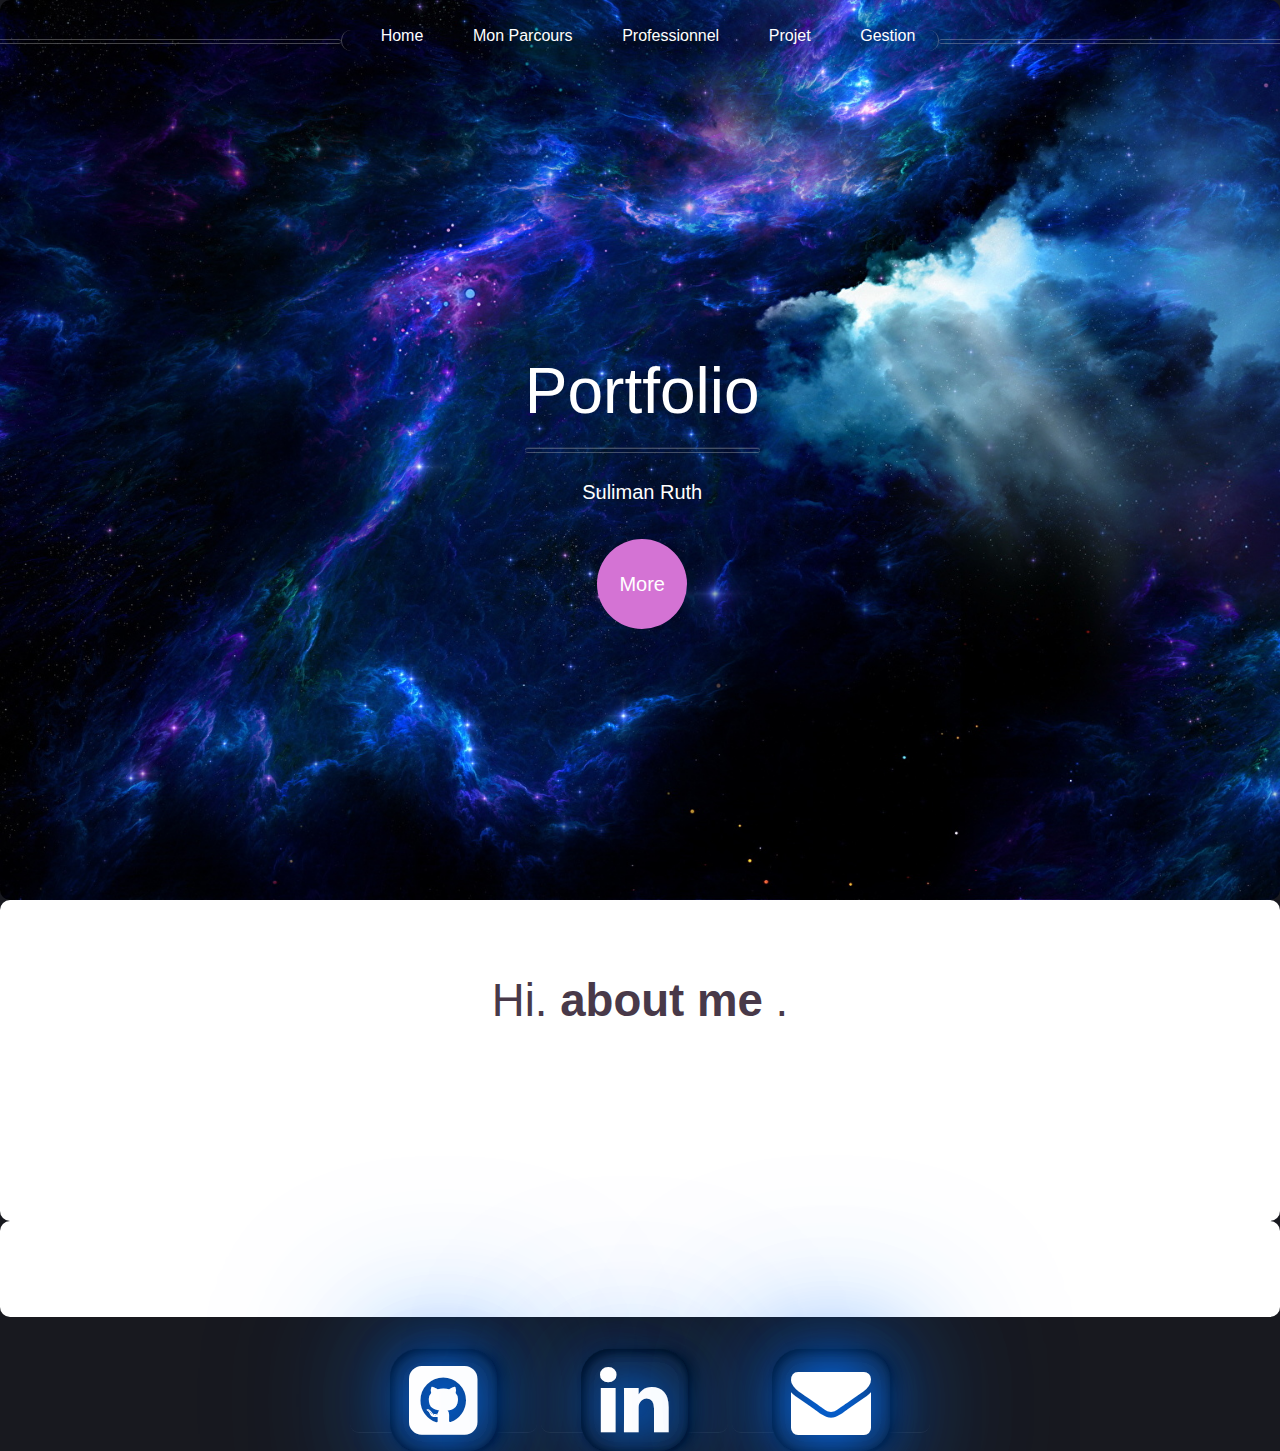
==== commit a277127a: "mouvelle timeline et modification des page" ====
--- a/index.html
+++ b/index.html
@@ -14,7 +14,7 @@
 		<link rel="stylesheet" href="https://stackpath.bootstrapcdn.com/font-awesome/4.7.0/css/font-awesome.min.css">
 		
 		<noscript><link rel="stylesheet" href="assets/css/noscript.css" /></noscript>
-		<noscript><link rel="stylesheet" href="assets/css/monStyle.css" /></noscript>
+		<link rel="stylesheet" href="assets/css/monStyle.css" />
 		
 	</head>
 	<body class="homepage is-preload">
@@ -40,8 +40,15 @@
 						<nav id="nav">
 							<ul>
 								<li><a href="index.html">Home</a></li>
-								<li><a href="timeline.html">Mon Parcours</a></li>
-								<li><a href="stage.html">Professionnel</a></li> 
+								<li><a href="newTimeline.html">Mon Parcours</a></li>
+								<!-- <li><a href="stage.html">Professionnel</a></li>  -->
+								<li>
+									<a href="#">Professionnel</a>
+									<ul>
+										<li><a href="stage.html">Stage</a></li>
+										<li><a href="alternance.html">Alternance</a></li>
+									</ul>
+								</li>
 								<li><a href="projet.html">Projet</a></li>
 								<li><a href="gestion.html">Gestion</a></li>
 							</ul>
@@ -54,6 +61,7 @@
 					<header>
 						<h2>Hi. <strong>about me  </strong>.</h2>
 						<p>je me presente je suis Ruth suliman, je suis en 2eme annee en BTS SIO en alternance</p>
+						<p>parler des competence et des langages informatique et mon profile </p>
 					</header>
 				</section>
 
--- a/assets/css/noscript.css
+++ b/assets/css/noscript.css
@@ -1,8 +1,4 @@
-/*
-	Helios by HTML5 UP
-	html5up.net | @ajlkn
-	Free for personal and commercial use under the CCA 3.0 license (html5up.net/license)
-*/
+
 
 /* Carousel */
 
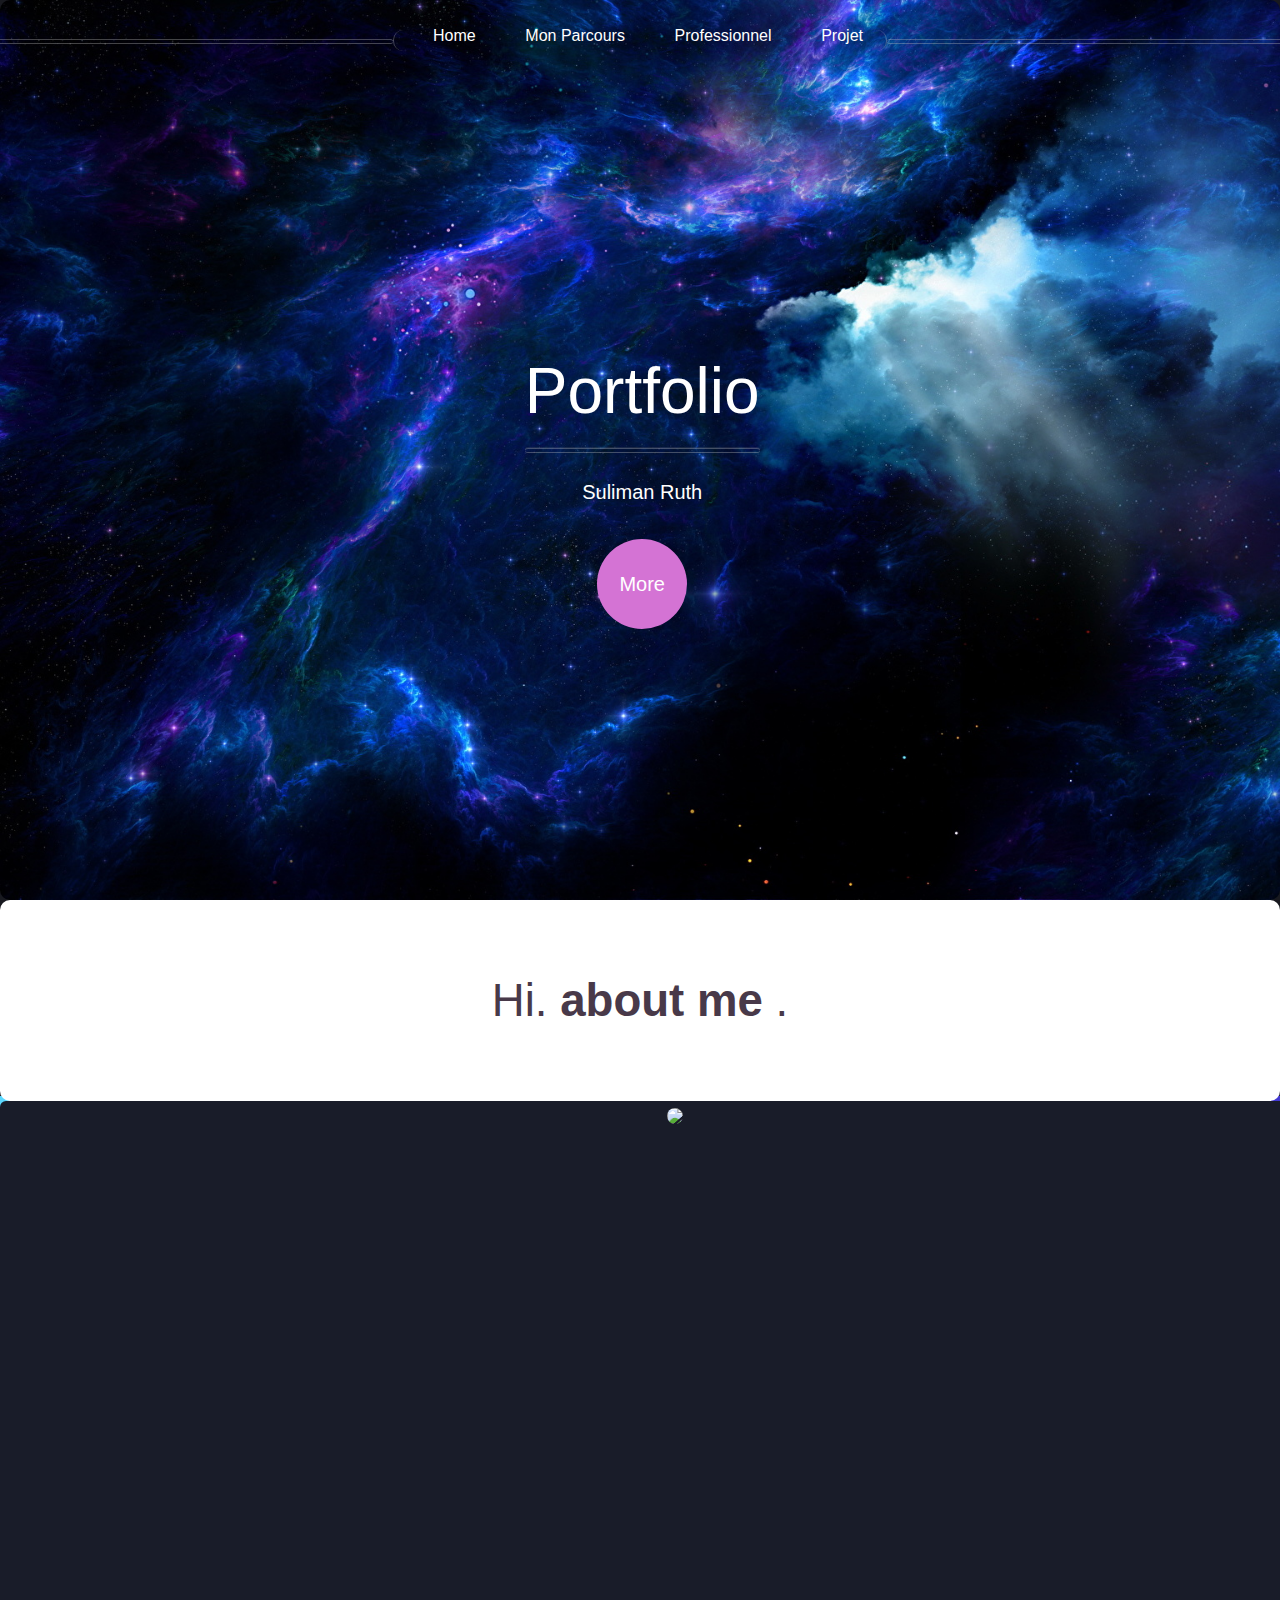
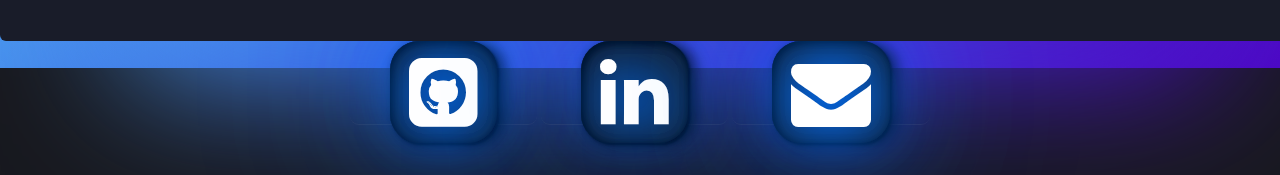
==== commit 90d7d6f1: "changement et rajout de la page alternance" ====
--- a/index.html
+++ b/index.html
@@ -12,9 +12,14 @@
 		<link rel="stylesheet" href="assets/css/main.css" />
 		<link rel="stylesheet" href="https://use.fontawesome.com/releases/v5.15.4/css/all.css" integrity="sha384-DyZ88mC6Up2uqS4h/KRgHuoeGwBcD4Ng9SiP4dIRy0EXTlnuz47vAwmeGwVChigm" crossorigin="anonymous">
 		<link rel="stylesheet" href="https://stackpath.bootstrapcdn.com/font-awesome/4.7.0/css/font-awesome.min.css">
+
+		<link rel="stylesheet" href="assets/css/monStyle.css" />
+	
+		<!-- <link rel="stylesheet" href="assets/css/monMain.css" /> -->
+
+		<noscript><link rel="stylesheet" href="assets/css/noscript.css" /></noscript>
+		<link rel="stylesheet" href="assets/css/cat.css" />
 		
-		<noscript><link rel="stylesheet" href="assets/css/noscript.css" /></noscript>
-		<link rel="stylesheet" href="assets/css/monStyle.css" />
 		
 	</head>
 	<body class="homepage is-preload">
@@ -50,7 +55,7 @@
 									</ul>
 								</li>
 								<li><a href="projet.html">Projet</a></li>
-								<li><a href="gestion.html">Gestion</a></li>
+								
 							</ul>
 						</nav>
 
@@ -60,19 +65,23 @@
 				<section id="banner">
 					<header>
 						<h2>Hi. <strong>about me  </strong>.</h2>
-						<p>je me presente je suis Ruth suliman, je suis en 2eme annee en BTS SIO en alternance</p>
-						<p>parler des competence et des langages informatique et mon profile </p>
 					</header>
+					
 				</section>
 
 
 			<!-- Main -->
-				<div class="wrapper style2">
 
-					
+								
+		</div>
 
-				</div>				
+		<!-- about me  -->
+		<div class="card">
+			
+			<img class="content-image" src="assets/image/aboutme">
+			
 		</div>
+    
 
 		<!--reseau-->
 		<div class="content-reseau">
@@ -91,6 +100,7 @@
 			<script src="assets/js/breakpoints.min.js"></script>
 			<script src="assets/js/util.js"></script>
 			<script src="assets/js/main.js"></script>
+			
 
 	</body>
 </html>
--- a/assets/css/main.css
+++ b/assets/css/main.css
@@ -74,6 +74,10 @@
 	appearance: none;
 }
 
+.p.stage {
+	color:rgba(72, 57, 73, 0.5);
+}
+
 /* Basic */
 
 	html {
@@ -86,7 +90,7 @@
 
 	body {
 		background: #f0f4f4;
-		color: #ffffff;
+		color: #1a1a1a;
 		font-size: 15pt;
 		line-height: 1.85em;
 		font-family: 'Source Sans Pro', sans-serif;
@@ -111,6 +115,8 @@
 		font-family: 'Source Sans Pro', sans-serif;
 		font-weight: 300;
 	}
+
+	
 
 	h1, h2, h3, h4, h5, h6 {
 		font-weight: 400;
@@ -2453,6 +2459,7 @@
 
 	#main {
 		margin-bottom: 0;
+		display: flex !important;
 	}
 
 		#main section:first-of-type {
@@ -3168,222 +3175,6 @@
   }
   
   
-  /* TIMELINE
-  –––––––––––––––––––––––––––––––––––––––––––––––––– */
-  
-  .timeline ul {
-	background:  #1a1129;
-	padding: 50px 0;
-  }
-  
-  .timeline ul li {
-	list-style-type: none;
-	position: relative;
-	width: 6px;
-	margin: 0 auto;
-	padding-top: 50px;
-	background: #fff;
-  }
-  
-  .timeline ul li::after {
-	content: "";
-	position: absolute;
-	left: 50%;
-	bottom: 0;
-	transform: translateX(-50%);
-	width: 30px;
-	height: 30px;
-	border-radius: 50%;
-	background: inherit;
-	z-index: 1;
-  }
-  
-  .timeline ul li div {
-	position: relative;
-	bottom: 0;
-	width: 400px;
-	padding: 15px;
-	background: #A569BD;
-  }
-  
-  .timeline ul li div::before {
-	content: "";
-	position: absolute;
-	bottom: 7px;
-	width: 0;
-	height: 0;
-	border-style: solid;
-  }
-  
-  .timeline ul li:nth-child(odd) div {
-	left: 45px;
-  }
-  
-  .timeline ul li:nth-child(odd) div::before {
-	left: -15px;
-	border-width: 8px 16px 8px 0;
-	border-color: transparent #A569BD transparent transparent;
-  }
-  
-  .timeline ul li:nth-child(even) div {
-	left: -439px;
-  }
-  
-  .timeline ul li:nth-child(even) div::before {
-	right: -15px;
-	border-width: 8px 0 8px 16px;
-	border-color: transparent transparent transparent #A569BD;
-  }
-  
-  time {
-	display: block;
-	font-size: 1.2rem;
-	font-weight: bold;
-	margin-bottom: 8px;
-  }
-  
-  
-  /* EFFECTS
-  –––––––––––––––––––––––––––––––––––––––––––––––––– */
-  
-  .timeline ul li::after {
-	transition: background 0.5s ease-in-out;
-  }
-  
-  .timeline ul li.in-view::after {
-	background: #A569BD;
-  }
-  
-  .timeline ul li div {
-	visibility: hidden;
-	opacity: 0;
-	transition: all 0.5s ease-in-out;
-  }
-  
-  .timeline ul li:nth-child(odd) div {
-	transform: translate3d(200px, 0, 0);
-  }
-  
-  .timeline ul li:nth-child(even) div {
-	transform: translate3d(-200px, 0, 0);
-  }
-  
-  .timeline ul li.in-view div {
-	border-radius: 30px;
-	transform: none;
-	visibility: visible;
-	opacity: 1;
-  }
-  
-  
-  /* GENERAL MEDIA QUERIES
-  –––––––––––––––––––––––––––––––––––––––––––––––––– */
-  
-  @media screen and (max-width: 900px) {
-	.timeline ul li div {
-	  width: 250px;
-	}
-	.timeline ul li:nth-child(even) div {
-	  left: -289px;
-	  /*250+45-6*/
-	}
-  }
-  
-  @media screen and (max-width: 600px) {
-	.timeline ul li {
-	  margin-left: 20px;
-	}
-	.timeline ul li div {
-	  width: calc(100vw - 91px);
-	}
-	.timeline ul li:nth-child(even) div {
-	  left: 45px;
-	}
-	.timeline ul li:nth-child(even) div::before {
-	  left: -15px;
-	  border-width: 8px 16px 8px 0;
-	  border-color: transparent #A569BD transparent transparent;
-	}
-  }
-  
-  
-  /* EXTRA/CLIP PATH STYLES
-  –––––––––––––––––––––––––––––––––––––––––––––––––– */
-  .timeline-clippy ul li::after {
-	width: 40px;
-	height: 40px;
-	border-radius: 0;
-  }
-  
-  .timeline-rhombus ul li::after {
-	clip-path: polygon(50% 0%, 100% 50%, 50% 100%, 0% 50%);
-  }
-  
-  .timeline-rhombus ul li div::before {
-	bottom: 12px;
-  }
-  
-  .timeline-star ul li::after {
-	clip-path: polygon(
-	  50% 0%,
-	  61% 35%,
-	  98% 35%,
-	  68% 57%,
-	  79% 91%,
-	  50% 70%,
-	  21% 91%,
-	  32% 57%,
-	  2% 35%,
-	  39% 35%
-	);
-  }
-  
-  .timeline-heptagon ul li::after {
-	clip-path: polygon(
-	  50% 0%,
-	  90% 20%,
-	  100% 60%,
-	  75% 100%,
-	  25% 100%,
-	  0% 60%,
-	  10% 20%
-	);
-  }
-  
-  .timeline-infinite ul li::after {
-	animation: scaleAnimation 2s infinite;
-  }
-  
-  @keyframes scaleAnimation {
-	0% {
-	  transform: translateX(-50%) scale(1);
-	}
-	50% {
-	  transform: translateX(-50%) scale(1.25);
-	}
-	100% {
-	  transform: translateX(-50%) scale(1);
-	}
-  }
-  
-  
-  /* FOOTER STYLES
-  –––––––––––––––––––––––––––––––––––––––––––––––––– */
-  .page-footer {
-	position: fixed;
-	right: 0;
-	bottom: 20px;
-	display: flex;
-	align-items: center;
-	padding: 5px;
-	color: black;
-	background: rgba(255, 255, 255, 0.65);
-  }
-  
-  .page-footer a {
-	display: flex;
-	margin-left: 4px;
-  }
 
   /* reseau*/
   .container {
@@ -3453,6 +3244,7 @@
 		font-family: 'Raleway', sans-serif;
 		text-align: center;
 		
+		
 	}
 	
 	.main-title{
@@ -3495,6 +3287,7 @@
 		max-width: 400px;
 		margin: 9px;
 		overflow: hidden;
+		
 		
 	}
 	
@@ -3511,6 +3304,7 @@
 		-webkit-transition: all 0.4s ease-in-out 0s;
 		-moz-transition: all 0.4s ease-in-out 0s;
 		transition: all 0.4s ease-in-out 0s;
+		
 	}
 	
 	.content:hover .content-overlay{
@@ -3576,5 +3370,101 @@
 	}
 
 
-
-
+/* pour la page d'acceuil */
+/* about me  */
+@property --rotate {
+	syntax: "<angle>";
+	initial-value: 132deg;
+	inherits: false;
+  }
+.rotate {
+	syntax: "<angle>";
+	initial-value: 132deg;
+	inherits: false;
+  }
+  
+  :root {
+	--card-height: 60vh;
+	--card-width: 150vh;
+	
+	
+  }
+  
+  
+  body {
+	min-height: 100vh;
+	align-items: center;
+	flex-direction: column;
+	padding-bottom: 2rem;
+	box-sizing: border-box;
+  }
+  
+  
+  .card {
+	 /* mettre image   */
+	background: #191c29;
+	width: var(--card-width);
+	height: var(--card-height);
+	padding: 3px;
+	position:relative;
+	border-radius: 6px;
+	align-items: center;
+	text-align: center;
+	font-size: 1.5em;
+	color: rgb(88 199 250 / 0%);
+	cursor: pointer;
+	margin-left: auto;
+    margin-right: auto;
+    
+	
+	
+  }
+  
+  .card::before {
+	content: "";
+	width: 104%;
+	height: 106%;
+	border-radius: 8px;
+	background-image: linear-gradient(
+	  var(--rotate)
+	  , #5ddcff, #3c67e3 43%, #4e00c2);
+	  position: absolute;
+	  z-index: -1;
+	  top: -1%;
+	  left: -2%;
+	  animation: spin 2.5s linear infinite;
+  }
+  
+  .card::after {
+	position: absolute;
+	content: "";
+	top: calc(var(--card-height) / 6);
+	left: 0;
+	right: 0;
+	z-index: -1;
+	height: 100%;
+	width: 100%;
+	margin: 0 auto;
+	transform: scale(0.8);
+	filter: blur(calc(var(--card-height) / 6));
+	background-image: linear-gradient(
+	  var(--rotate)
+	  , #5ddcff, #3c67e3 43%, #4e00c2);
+	  opacity: 1;
+	transition: opacity .5s;
+	animation: spin 2.5s linear infinite;
+  }
+  
+  @keyframes spin {
+	0% {
+	  --rotate: 0deg;
+	}
+	100% {
+	  --rotate: 360deg;
+	}
+  }
+  
+
+  
+
+
--- a/assets/css/monMain.css
+++ b/assets/css/monMain.css
@@ -0,0 +1,286 @@
+
+  /* reseau social
+  ____________________________ */
+  /* reseau*/
+.container {
+	height: 100vh;
+ 	 width: 100vw;
+  	background: #18191f;
+	display: flex;
+	justify-content: center;
+	align-items: center;
+	height: 100vh;
+	width: 100vw;
+  }
+  #github,
+  #email,
+  #linkedin {
+	font-size: 5em;
+	background-color: #18191f;
+	color: #fff;
+	box-shadow: 2px 2px 2px #00000080, 10px 1px 12px #00000080,
+	  2px 2px 10px #00000080, 2px 2px 3px #00000080, inset 2px 2px 10px #00000080,
+	  inset 2px 2px 10px #00000080, inset 2px 2px 10px #00000080,
+	  inset 2px 2px 10px #00000080;
+	border-radius: 29px;
+	padding: 11px 19px;
+	margin: 0 40px;
+	animation: animate 3s linear infinite;
+	text-shadow: 0 0 50px #0072ff, 0 0 100px #0072ff, 0 0 150px #0072ff,
+	  0 0 200px #0072ff;
+  }
+  #email {
+	animation-delay: 0.3s;
+  }
+  #linkedin {
+	animation-delay: 0.7s;
+  }
+  #github {
+	animation-delay: 0.1s;
+  }
+  
+  @keyframes animate {
+	from {
+	  filter: hue-rotate(0deg);
+	}
+	to {
+	  filter: hue-rotate(360deg);
+	}
+  }
+  
+
+/*page projet 
+_______________________________ */
+*, *:before, *:after{
+  margin: 0;
+  padding: 0;
+  -webkit-box-sizing: border-box;
+  -moz-box-sizing:border-box;
+  box-sizing: border-box;
+  border-radius: 10px;
+  
+  
+}
+
+body{
+  background: #18191f;
+  font-size: 16px;
+  font-family: 'Raleway', sans-serif;
+  
+}
+
+.main-title{
+  color: #FEFEFE;
+  text-align: center;
+  text-transform: capitalize;
+  padding: 0.7em 0;
+  
+}
+
+.container{
+  padding: 1em 0;
+  float: left;
+  width: 50%;
+}
+@media screen and (max-width: 640px){
+  .container{
+  display: block;
+  width: 100%;
+  
+  }
+}
+
+@media screen and (min-width: 900px){
+  .container{
+  width: 33.33333%;
+  }
+}
+
+.container .title{
+  color: #FEFEFE;
+  text-align: center;
+  margin-bottom: 10px;
+  
+}
+
+.content {
+  position: relative;
+  width: 90%;
+  max-width: 400px;
+  margin: auto;
+  overflow: hidden;
+  
+}
+
+.content .content-overlay {
+  background: rgba(0,0,0,0.7);
+  position: absolute;
+  height: 99%;
+  width: 100%;
+  left: 0;
+  top: 0;
+  bottom: 0;
+  right: 0;
+  opacity: 0;
+  -webkit-transition: all 0.4s ease-in-out 0s;
+  -moz-transition: all 0.4s ease-in-out 0s;
+  transition: all 0.4s ease-in-out 0s;
+}
+
+.content:hover .content-overlay{
+  opacity: 1;
+}
+
+.content-image{
+  width: 100%;
+}
+
+.content-details {
+  position: absolute;
+  text-align: center;
+  padding-left: 1em;
+  padding-right: 1em;
+  width: 100%;
+  top: 50%;
+  left: 50%;
+  opacity: 0;
+  -webkit-transform: translate(-50%, -50%);
+  -moz-transform: translate(-50%, -50%);
+  transform: translate(-50%, -50%);
+  -webkit-transition: all 0.3s ease-in-out 0s;
+  -moz-transition: all 0.3s ease-in-out 0s;
+  transition: all 0.3s ease-in-out 0s;
+}
+
+.content:hover .content-details{
+  top: 50%;
+  left: 50%;
+  opacity: 1;
+}
+
+.content-details h3{
+  color: #FEFEFE;
+  font-weight: 500;
+  letter-spacing: 0.15em;
+  margin-bottom: 0.5em;
+  text-transform: uppercase;
+}
+
+.content-details p{
+  color: #FEFEFE;
+  font-size: 0.8em;
+}
+
+.fadeIn-bottom{
+  top: 80%;
+}
+
+.fadeIn-top{
+  top: 20%;
+}
+
+.fadeIn-left{
+  left: 20%;
+}
+
+.fadeIn-right{
+  left: 80%;
+}
+
+
+
+
+/* pour la page d'acceuil */
+/* about me  */
+
+.rotate {
+  syntax: "<angle>";
+  initial-value: 132deg;
+  inherits: false;
+}
+
+:root {
+  --card-height: 100vh;
+  --card-width: 100vh;
+}
+
+
+body {
+  min-height: 100vh;
+  display: flex;
+  align-items: center;
+  flex-direction: column;
+  padding-top: 2rem;
+  padding-bottom: 2rem;
+  box-sizing: border-box;
+}
+
+
+.card {
+  /*  mettre image   */
+  background: #191c29;
+  width: var(--card-width);
+  height: var(--card-height);
+  padding: 3px;
+  position: relative;
+  border-radius: 6px;
+  align-items: center;
+  text-align: center;
+  display: flex;
+  font-size: 1.5em;
+  color: rgb(88 199 250 / 0%);
+  cursor: pointer;
+  font-family: cursive;
+}
+
+.card::before {
+  content: "";
+  width: 104%;
+  height: 106%;
+  border-radius: 8px;
+  background-image: linear-gradient(
+    var(--rotate)
+    , #5ddcff, #3c67e3 43%, #4e00c2);
+    position: absolute;
+    z-index: -1;
+    top: -1%;
+    left: -2%;
+    animation: spin 2.5s linear infinite;
+}
+
+.card::after {
+  position: absolute;
+  content: "";
+  top: calc(var(--card-height) / 6);
+  left: 0;
+  right: 0;
+  z-index: -1;
+  height: 100%;
+  width: 100%;
+  margin: 0 auto;
+  transform: scale(0.8);
+  filter: blur(calc(var(--card-height) / 6));
+  background-image: linear-gradient(
+    var(--rotate)
+    , #5ddcff, #3c67e3 43%, #4e00c2);
+    opacity: 1;
+  transition: opacity .5s;
+  animation: spin 2.5s linear infinite;
+}
+
+@keyframes spin {
+  0% {
+    --rotate: 0deg;
+  }
+  100% {
+    --rotate: 360deg;
+  }
+}
+
+a {
+  color: #212534;
+  text-decoration: none;
+  font-family: sans-serif;
+  font-weight: bold;
+  margin-top: 2rem;
+}
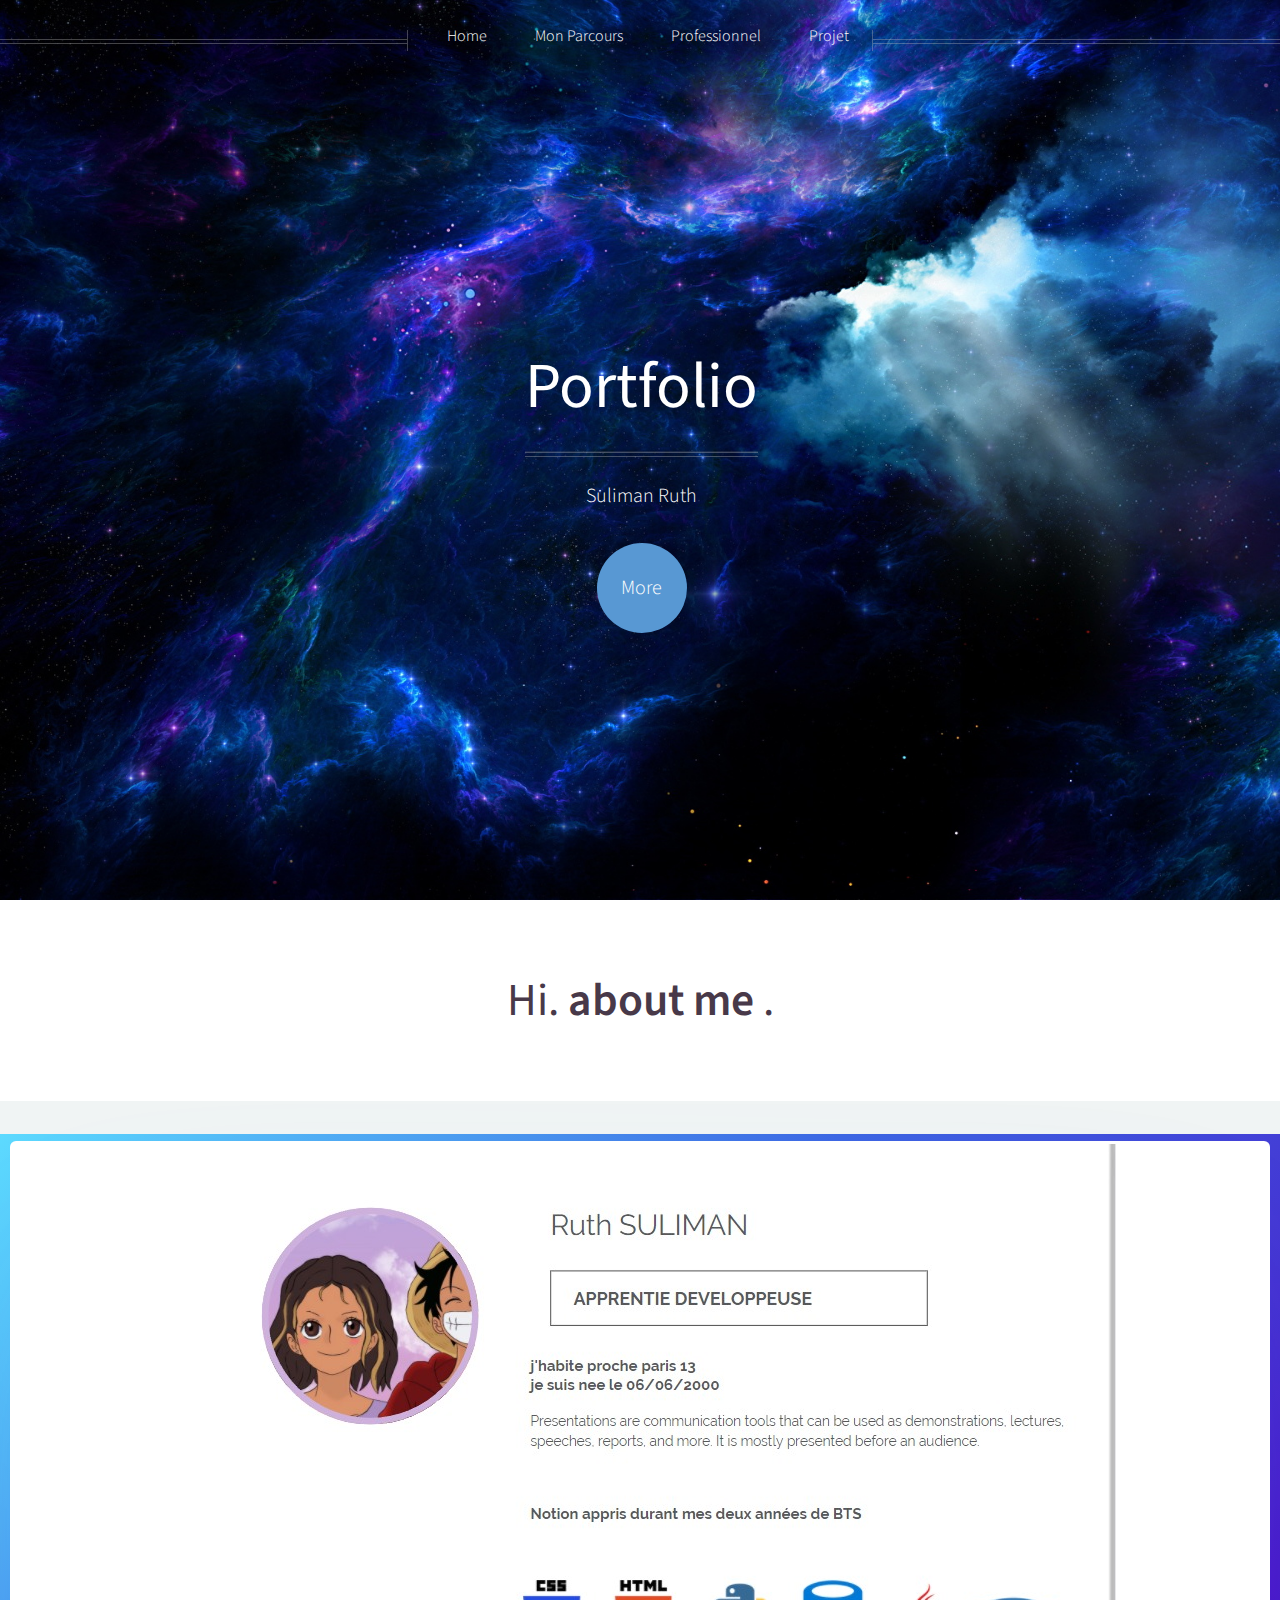
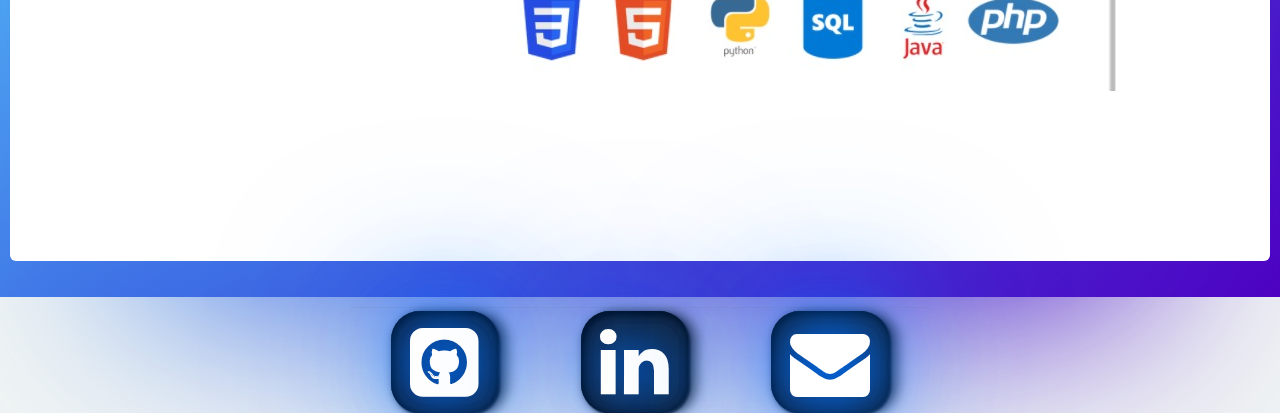
==== commit 00370fd2: "gros changements" ====
--- a/index.html
+++ b/index.html
@@ -15,10 +15,11 @@
 
 		<link rel="stylesheet" href="assets/css/monStyle.css" />
 	
-		<!-- <link rel="stylesheet" href="assets/css/monMain.css" /> -->
+	    <link rel="stylesheet" href="assets/css/reseauSocial.css"/>
+		
 
 		<noscript><link rel="stylesheet" href="assets/css/noscript.css" /></noscript>
-		<link rel="stylesheet" href="assets/css/cat.css" />
+		
 		
 		
 	</head>
@@ -45,7 +46,7 @@
 						<nav id="nav">
 							<ul>
 								<li><a href="index.html">Home</a></li>
-								<li><a href="newTimeline.html">Mon Parcours</a></li>
+								<li><a href="timeline.html">Mon Parcours</a></li>
 								<!-- <li><a href="stage.html">Professionnel</a></li>  -->
 								<li>
 									<a href="#">Professionnel</a>
@@ -65,6 +66,7 @@
 				<section id="banner">
 					<header>
 						<h2>Hi. <strong>about me  </strong>.</h2>
+						<!-- <img class="" src="images/aboutme.jpeg"> -->
 					</header>
 					
 				</section>
@@ -77,9 +79,7 @@
 
 		<!-- about me  -->
 		<div class="card">
-			
-			<img class="content-image" src="assets/image/aboutme">
-			
+			<img class="image.pp" src="images/aboutme.jpeg">
 		</div>
     
 
--- a/assets/css/main.css
+++ b/assets/css/main.css
@@ -1,12 +1,10 @@
 @import url("https://fonts.googleapis.com/css?family=Source+Sans+Pro:300,300italic,400,400italic,600");
 @import url("fontawesome-all.min.css");
 
-*{
-	font-family: 'Raleway', sans-serif;
-}
-
 /*
-	timeline css
+	Helios by HTML5 UP
+	html5up.net | @ajlkn
+	Free for personal and commercial use under the CCA 3.0 license (html5up.net/license)
 */
 
 html, body, div, span, applet, object,
@@ -74,10 +72,6 @@
 	appearance: none;
 }
 
-.p.stage {
-	color:rgba(72, 57, 73, 0.5);
-}
-
 /* Basic */
 
 	html {
@@ -90,7 +84,7 @@
 
 	body {
 		background: #f0f4f4;
-		color: #1a1a1a;
+		color: #5b5b5b;
 		font-size: 15pt;
 		line-height: 1.85em;
 		font-family: 'Source Sans Pro', sans-serif;
@@ -106,7 +100,6 @@
 			-webkit-transition: none !important;
 			-ms-transition: none !important;
 			transition: none !important;
-			
 		}
 
 	input, textarea, select {
@@ -115,8 +108,6 @@
 		font-family: 'Source Sans Pro', sans-serif;
 		font-weight: 300;
 	}
-
-	
 
 	h1, h2, h3, h4, h5, h6 {
 		font-weight: 400;
@@ -167,7 +158,7 @@
 	}
 
 		a:hover {
-			color: #a65ed6;
+			color: #9479d4;
 			border-bottom-color: transparent;
 		}
 
@@ -241,7 +232,6 @@
 		margin: 0 auto;
 		max-width: 100%;
 		width: 1400px;
-		
 	}
 
 		@media screen and (max-width: 1680px) {
@@ -1945,7 +1935,7 @@
 			}
 
 				ul.icons li a:hover {
-					color: #a65ed6;
+					color: #9479d4;
 				}
 
 /* Form */
@@ -1982,7 +1972,7 @@
 		form select:focus,
 		form textarea:focus {
 			background: #fff;
-			border-color: #df7366;
+			border-color: #5898d3;
 		}
 
 	form input[type="text"],
@@ -2065,7 +2055,7 @@
 	.button {
 		position: relative;
 		display: inline-block;
-		background: #d473d4;
+		background: #5898d3;
 		color: #fff;
 		text-align: center;
 		border-radius: 0.5em;
@@ -2087,7 +2077,7 @@
 		button:hover,
 		.button:hover {
 			color: #fff;
-			background: #a65ed6;
+			background: #9479d4;
 		}
 
 		input[type="button"].alt,
@@ -2186,7 +2176,7 @@
 
 	#header {
 		position: relative;
-		background-image: url("../../images/picture_home.jpg");
+		background-image: url("../../images/header.jpg");
 		background-size: cover;
 		background-position: center center;
 		background-attachment: fixed;
@@ -2289,7 +2279,6 @@
 		opacity: 1;
 	}
 
-
 /* Nav */
 
 	#nav {
@@ -2387,7 +2376,7 @@
 			}
 
 			.dropotron li:hover {
-				color: #a65ed6;
+				color: #9479d4;
 			}
 
 			.dropotron li a, .dropotron li span {
@@ -2459,7 +2448,6 @@
 
 	#main {
 		margin-bottom: 0;
-		display: flex !important;
 	}
 
 		#main section:first-of-type {
@@ -2706,7 +2694,6 @@
 
 /* Narrow */
 
-
 /* Narrower */
 
 	@media screen and (max-width: 840px) {
@@ -2745,7 +2732,6 @@
 				}
 
 	}
-
 
 /* Mobile */
 
@@ -3149,322 +3135,4 @@
 						margin-bottom: 2em;
 					}
 
-	}
-/* INTRO SECTION
-–––––––––––––––––––––––––––––––––––––––––––––––––– */
-/*timeline */
-.timeline {
-
-	text-align:justify;
-}
-
-.intro {
-	background:#A569BD;
-	padding: 100px 0;
-  }
-  
-  .container {
-	width: 90%;
-	max-width: 1200px;
-	margin: 0 auto;
-	text-align: center;
-  }
-  
-  h1 {
-	font-size: 2.5rem;
-  }
-  
-  
-
-  /* reseau*/
-  .container {
-	height: 100vh;
- 	 width: 100vw;
-  	background: #18191f;
-	display: flex;
-	justify-content: center;
-	align-items: center;
-	height: 100vh;
-	width: 100vw;
-  }
-	#github,
-	#email,
-	#linkedin {
-		font-size: 5em;
-		background-color: #18191f;
-		color: #fff;
-		box-shadow: 2px 2px 2px #00000080, 10px 1px 12px #00000080,
-		2px 2px 10px #00000080, 2px 2px 3px #00000080, inset 2px 2px 10px #00000080,
-		inset 2px 2px 10px #00000080, inset 2px 2px 10px #00000080,
-		inset 2px 2px 10px #00000080;
-		border-radius: 29px;
-		padding: 11px 19px;
-		margin: 0 40px;
-		animation: animate 3s linear infinite;
-		text-shadow: 0 0 50px #0072ff, 0 0 100px #0072ff, 0 0 150px #0072ff,
-		0 0 200px #0072ff;
-	}
-	#email {
-		animation-delay: 0.3s;
-	}
-	#linkedin {
-		animation-delay: 0.7s;
-	}
-	#github {
-		animation-delay: 0.1s;
-	}
-	
-	@keyframes animate {
-		from {
-		filter: hue-rotate(0deg);
-		}
-		to {
-		filter: hue-rotate(360deg);
-		}
-	}
-	
-
-
-  
-/*page projet  */
-	*, *:before, *:after{
-		margin: 0;
-		padding: 0;
-		-webkit-box-sizing: border-box;
-		-moz-box-sizing:border-box;
-		box-sizing: border-box;
-		border-radius: 10px;
-		
-		
-	}
-	
-	body{
-		background: #18191f;
-		font-size: 16px;
-		font-family: 'Raleway', sans-serif;
-		text-align: center;
-		
-		
-	}
-	
-	.main-title{
-		color: #FEFEFE;
-		text-align: center;
-		text-transform: capitalize;
-		padding: 0.7em 0;
-		
-	}
-	
-	.container{
-		padding: 1em 0;
-		float: left;
-		width: 50%;
-	}
-	@media screen and (max-width: 640px){
-		.container{
-		display: block;
-		width: 100%;
-		
-		}
-	}
-	
-	@media screen and (min-width: 900px){
-		.container{
-		width: 33.33333%;
-		}
-	}
-	
-	.container .title{
-		color: #FEFEFE;
-		text-align: center;
-		margin-bottom: 10px;
-		
-	}
-	
-	.content {
-		position: relative;
-		width: 90%;
-		max-width: 400px;
-		margin: 9px;
-		overflow: hidden;
-		
-		
-	}
-	
-	.content .content-overlay {
-		background: rgba(0,0,0,0.7);
-		position: absolute;
-		height: 99%;
-		width: 100%;
-		left: 0;
-		top: 0;
-		bottom: 0;
-		right: 0;
-		opacity: 0;
-		-webkit-transition: all 0.4s ease-in-out 0s;
-		-moz-transition: all 0.4s ease-in-out 0s;
-		transition: all 0.4s ease-in-out 0s;
-		
-	}
-	
-	.content:hover .content-overlay{
-		opacity: 1;
-	}
-	
-	.content-image{
-		width: 100%;
-	}
-	
-	.content-details {
-		position: absolute;
-		text-align: center;
-		padding-left: 1em;
-		padding-right: 1em;
-		width: 100%;
-		top: 50%;
-		left: 50%;
-		opacity: 0;
-		-webkit-transform: translate(-50%, -50%);
-		-moz-transform: translate(-50%, -50%);
-		transform: translate(-50%, -50%);
-		-webkit-transition: all 0.3s ease-in-out 0s;
-		-moz-transition: all 0.3s ease-in-out 0s;
-		transition: all 0.3s ease-in-out 0s;
-	}
-	
-	.content:hover .content-details{
-		top: 50%;
-		left: 50%;
-		opacity: 1;
-	}
-	
-	.content-details h3{
-		color: #FEFEFE;
-		font-weight: 500;
-		text-align: center;
-		letter-spacing: 0.15em;
-		margin-bottom: 0.5em;
-		text-transform: uppercase;
-	}
-	
-	.content-details p{
-		color: #FEFEFE;
-		font-size: 0.8em;
-		text-align: center;
-	}
-	
-	.fadeIn-bottom{
-		top: 80%;
-	}
-	
-	.fadeIn-top{
-		top: 20%;
-	}
-	
-	.fadeIn-left{
-		left: 20%;
-	}
-	
-	.fadeIn-right{
-		left: 80%;
-	}
-
-
-/* pour la page d'acceuil */
-/* about me  */
-@property --rotate {
-	syntax: "<angle>";
-	initial-value: 132deg;
-	inherits: false;
-  }
-.rotate {
-	syntax: "<angle>";
-	initial-value: 132deg;
-	inherits: false;
-  }
-  
-  :root {
-	--card-height: 60vh;
-	--card-width: 150vh;
-	
-	
-  }
-  
-  
-  body {
-	min-height: 100vh;
-	align-items: center;
-	flex-direction: column;
-	padding-bottom: 2rem;
-	box-sizing: border-box;
-  }
-  
-  
-  .card {
-	 /* mettre image   */
-	background: #191c29;
-	width: var(--card-width);
-	height: var(--card-height);
-	padding: 3px;
-	position:relative;
-	border-radius: 6px;
-	align-items: center;
-	text-align: center;
-	font-size: 1.5em;
-	color: rgb(88 199 250 / 0%);
-	cursor: pointer;
-	margin-left: auto;
-    margin-right: auto;
-    
-	
-	
-  }
-  
-  .card::before {
-	content: "";
-	width: 104%;
-	height: 106%;
-	border-radius: 8px;
-	background-image: linear-gradient(
-	  var(--rotate)
-	  , #5ddcff, #3c67e3 43%, #4e00c2);
-	  position: absolute;
-	  z-index: -1;
-	  top: -1%;
-	  left: -2%;
-	  animation: spin 2.5s linear infinite;
-  }
-  
-  .card::after {
-	position: absolute;
-	content: "";
-	top: calc(var(--card-height) / 6);
-	left: 0;
-	right: 0;
-	z-index: -1;
-	height: 100%;
-	width: 100%;
-	margin: 0 auto;
-	transform: scale(0.8);
-	filter: blur(calc(var(--card-height) / 6));
-	background-image: linear-gradient(
-	  var(--rotate)
-	  , #5ddcff, #3c67e3 43%, #4e00c2);
-	  opacity: 1;
-	transition: opacity .5s;
-	animation: spin 2.5s linear infinite;
-  }
-  
-  @keyframes spin {
-	0% {
-	  --rotate: 0deg;
-	}
-	100% {
-	  --rotate: 360deg;
-	}
-  }
-  
-
-  
-
-
+	}--- a/assets/css/monStyle.css
+++ b/assets/css/monStyle.css
@@ -2,8 +2,6 @@
     text-align: center;
 }
 
-#main{
-    display: flex !important;
-}
-
-
+.text-bar{
+    text-align: left;
+}--- a/assets/css/reseauSocial.css
+++ b/assets/css/reseauSocial.css
@@ -0,0 +1,160 @@
+/* reseau social
+		____________________________ */
+
+		/* reseau*/
+		.container {
+			height: 100vh;
+			width: 100vw;
+			background: #18191f;
+			display: flex;
+			justify-content: center;
+			align-items: center;
+			height: 100vh;
+			width: 100vw;
+		}
+			#github,
+			#email,
+			#linkedin {
+				font-size: 5em;
+				background-color: #18191f;
+				color: #fff;
+				box-shadow: 2px 2px 2px #00000080, 10px 1px 12px #00000080,
+				2px 2px 10px #00000080, 2px 2px 3px #00000080, inset 2px 2px 10px #00000080,
+				inset 2px 2px 10px #00000080, inset 2px 2px 10px #00000080,
+				inset 2px 2px 10px #00000080;
+				border-radius: 29px;
+				padding: 11px 19px;
+				margin: 0 40px;
+				animation: animate 3s linear infinite;
+				text-shadow: 0 0 50px #0072ff, 0 0 100px #0072ff, 0 0 150px #0072ff,
+				0 0 200px #0072ff;
+				top: 90px;
+			}
+			#email {
+				animation-delay: 0.3s;
+				position: relative;
+				top: 90px;
+			}
+			#linkedin {
+				animation-delay: 0.7s;
+				position: relative;
+				top: 90px;
+			}
+			#github {
+				animation-delay: 0.1s;
+				position: relative;
+				top: 90px;
+				
+			}
+			
+			@keyframes animate {
+				from {
+				filter: hue-rotate(0deg);
+				}
+				to {
+				filter: hue-rotate(360deg);
+				}
+			}
+
+	/* about me  */
+
+    @property --rotate {
+	syntax: "<angle>";
+	initial-value: 132deg;
+	inherits: false;
+  }
+.rotate {
+	syntax: "<angle>";
+	initial-value: 132deg;
+	inherits: false;
+  }
+  
+  :root {
+	--card-height: 80vh;
+    --card-width: 140vh;
+	
+	
+  }
+  
+  
+  /*body {
+	min-height: 100vh;
+	align-items: center;
+	flex-direction: column;
+	padding-bottom: 2rem;
+	box-sizing: border-box;
+  }*/
+  
+  
+  .card {
+	 /* mettre image   */
+	background: #ffffff;
+	width: var(--card-width);
+	height: var(--card-height);
+	padding: 3px;
+	position: relative;
+	border-radius: 6px;
+	align-items: center;
+	text-align: center;
+	font-size: 1.5em;
+	color: rgb(88 199 250 / 0%);
+	cursor: pointer;
+	margin-left: auto;
+    margin-right: auto;
+	position: relative;
+	top: 40px;
+    
+	
+	
+  }
+  
+  .card::before {
+	content: "";
+	width: 104%;
+	height: 106%;
+	border-radius: 8px;
+	background-image: linear-gradient(
+	  var(--rotate)
+	  , #5ddcff, #3c67e3 43%, #4e00c2);
+	  position: absolute;
+	  z-index: -1;
+	  top: -1%;
+	  left: -2%;
+	  animation: spin 2.5s linear infinite;
+  }
+  
+  .card::after {
+	position: absolute;
+	content: "";
+	top: calc(var(--card-height) / 6);
+	left: 0;
+	right: 0;
+	z-index: -1;
+	height: 100%;
+	width: 100%;
+	margin: 0 auto;
+	transform: scale(0.8);
+	filter: blur(calc(var(--card-height) / 6));
+	background-image: linear-gradient(
+	  var(--rotate)
+	  , #5ddcff, #3c67e3 43%, #4e00c2);
+	  opacity: 1;
+	transition: opacity .5s;
+	animation: spin 2.5s linear infinite;
+  }
+  
+  @keyframes spin {
+	0% {
+	  --rotate: 0deg;
+	}
+	100% {
+	  --rotate: 360deg;
+	}
+  }
+  a.presentation {
+	color: #212534;
+	text-decoration: none;
+	font-family: sans-serif;
+	font-weight: bold;
+	margin-top: 2rem;
+  }--- a/assets/css/noscript.css
+++ b/assets/css/noscript.css
@@ -1,4 +1,8 @@
-
+/*
+	Helios by HTML5 UP
+	html5up.net | @ajlkn
+	Free for personal and commercial use under the CCA 3.0 license (html5up.net/license)
+*/
 
 /* Carousel */
 
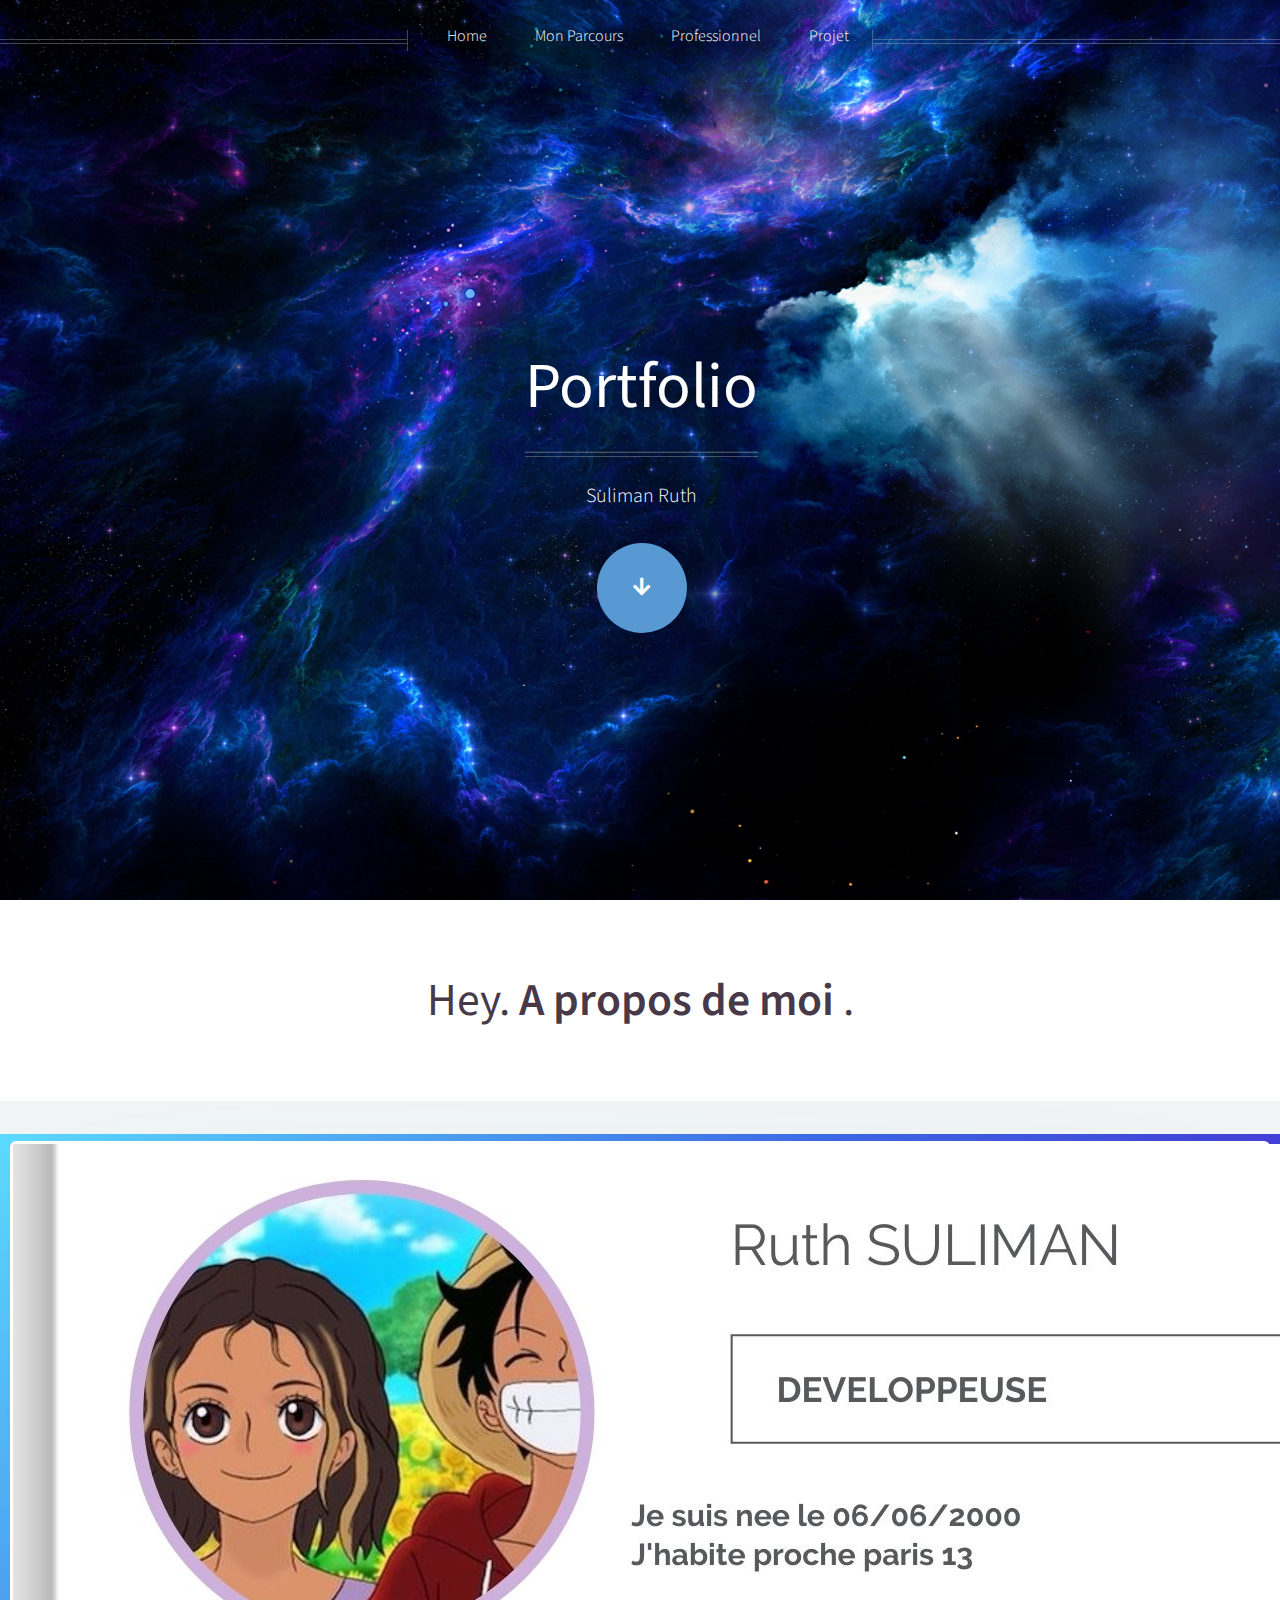
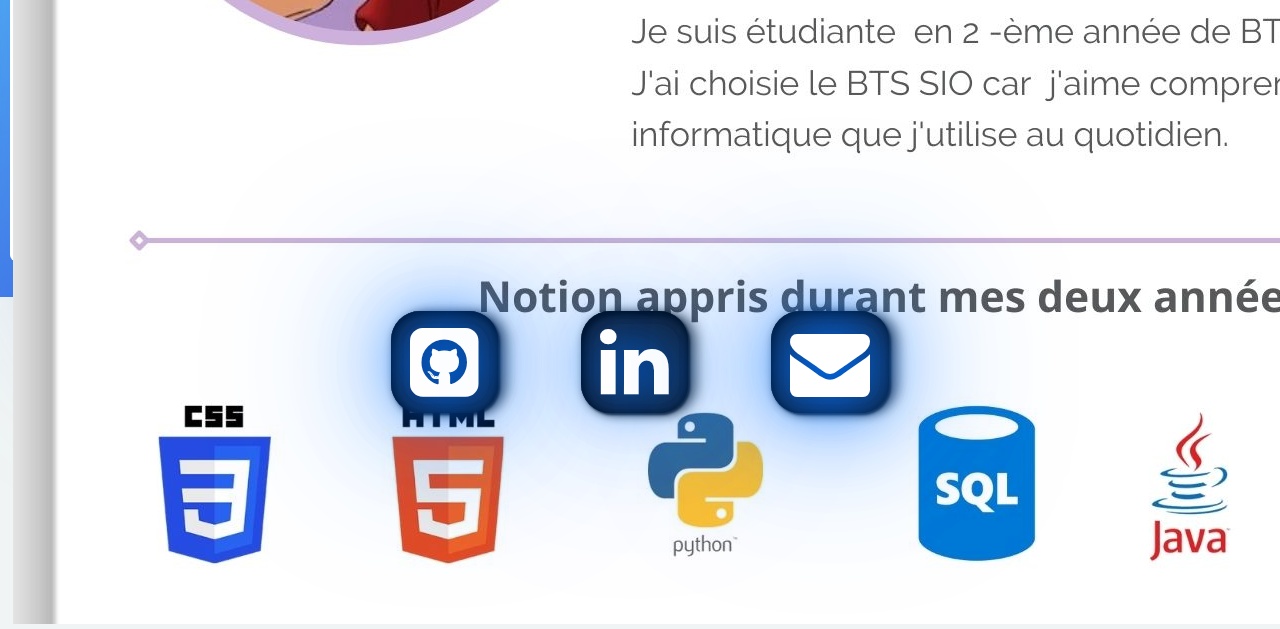
==== commit 11b6df4b: "mise a jour du portfolio" ====
--- a/index.html
+++ b/index.html
@@ -38,7 +38,7 @@
 								<p>Suliman Ruth</p>
 							</header>
 							<footer>
-								<a href="#banner" class="button circled scrolly">More</a>
+								<a href="#banner" class="button circled scrolly"><i class="fas fa-arrow-down"></i></a>
 							</footer>
 						</div>
 
@@ -65,7 +65,7 @@
 			<!-- Banner -->
 				<section id="banner">
 					<header>
-						<h2>Hi. <strong>about me  </strong>.</h2>
+						<h2>Hey. <strong>A propos de moi </strong>.</h2>
 						<!-- <img class="" src="images/aboutme.jpeg"> -->
 					</header>
 					
@@ -79,7 +79,7 @@
 
 		<!-- about me  -->
 		<div class="card">
-			<img class="image.pp" src="images/aboutme.jpeg">
+			<img class="image.pp" src="images/aboutme.jpg">
 		</div>
     
 
--- a/assets/css/main.css
+++ b/assets/css/main.css
@@ -3135,4 +3135,9 @@
 						margin-bottom: 2em;
 					}
 
+	}
+
+	::selection{
+		background-color: rgba(81, 123, 187, 0.568);
+		color: rgb(255, 255, 255);
 	}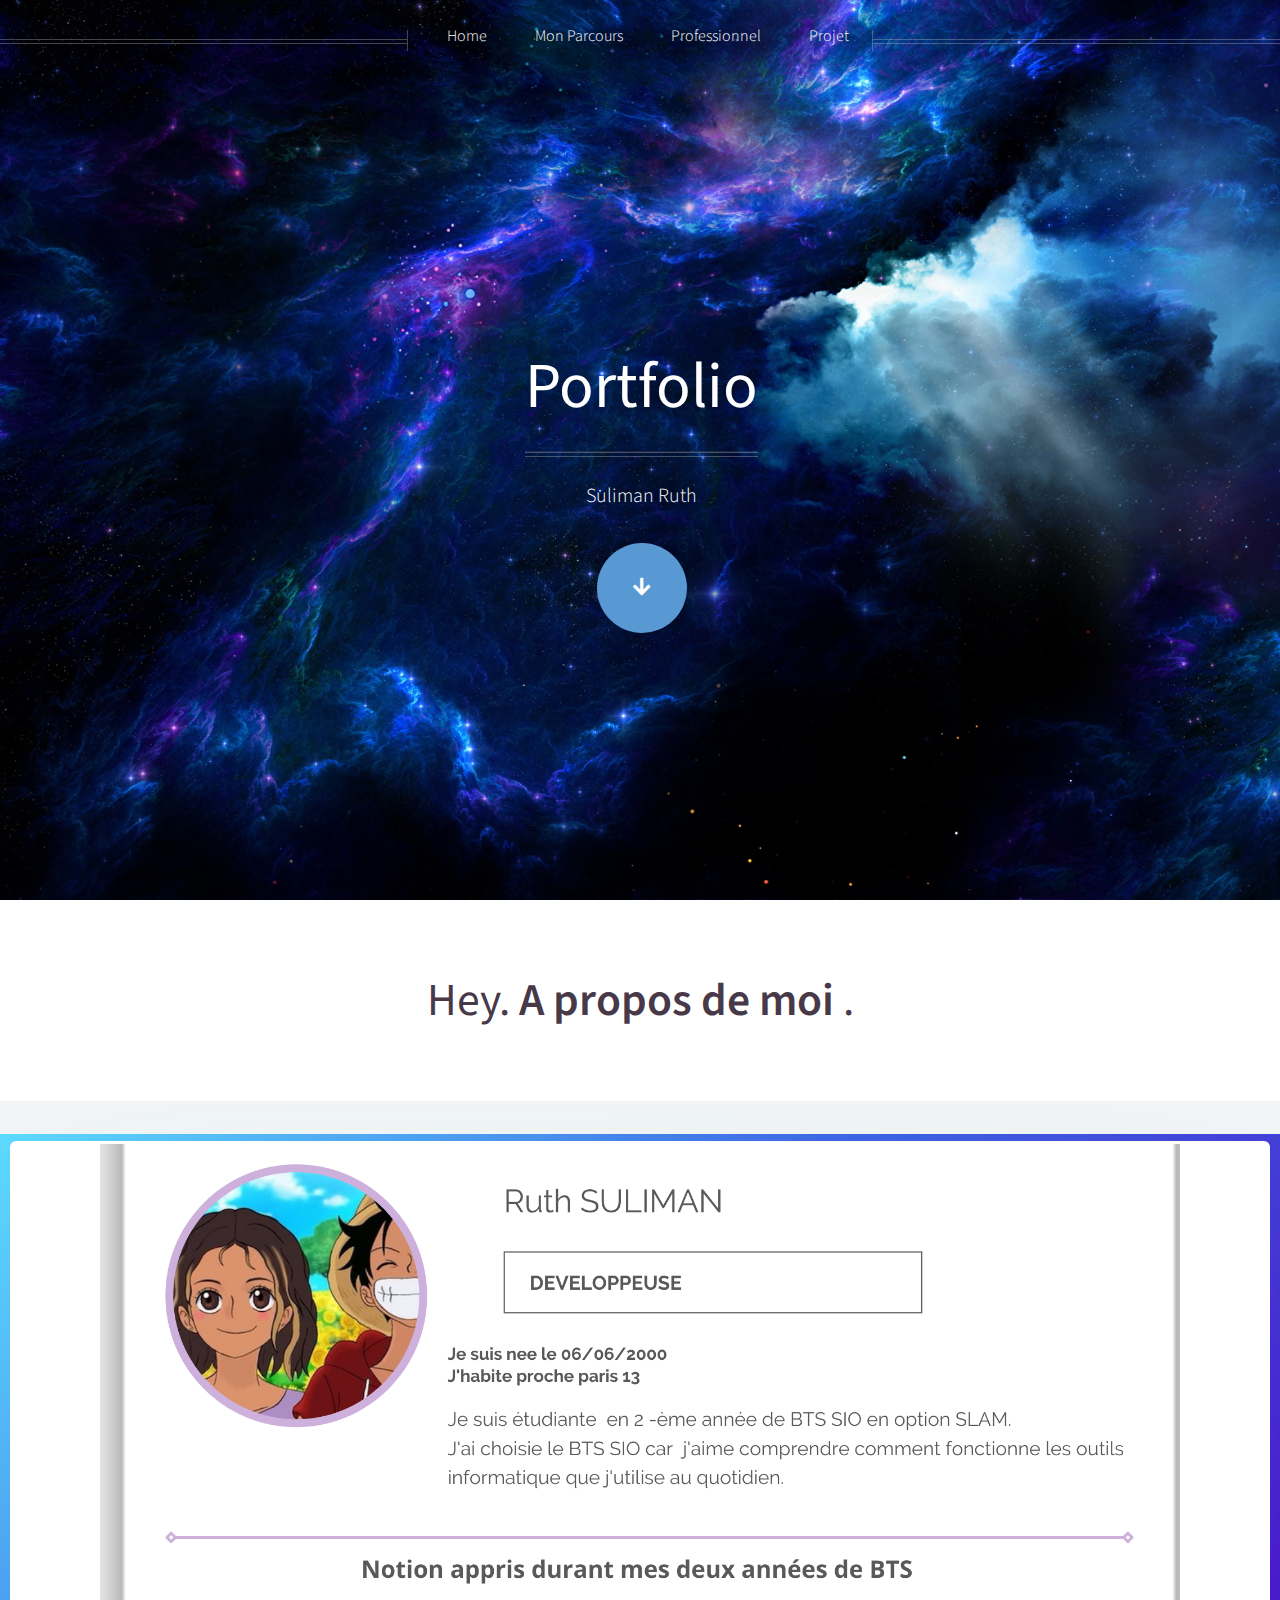
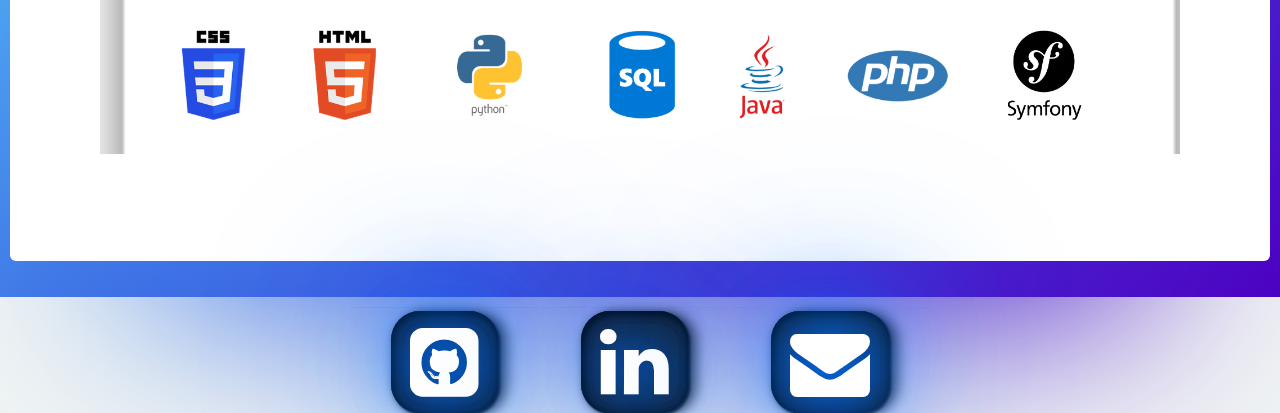
==== commit 204dc53e: "changement de la photo d'acceuil de presentation" ====
--- a/index.html
+++ b/index.html
@@ -79,7 +79,7 @@
 
 		<!-- about me  -->
 		<div class="card">
-			<img class="image.pp" src="images/aboutme.jpg">
+			<img class="image.pp" src="images/aboutme.png" alt="Image" height="610" width="1080" >
 		</div>
     
 
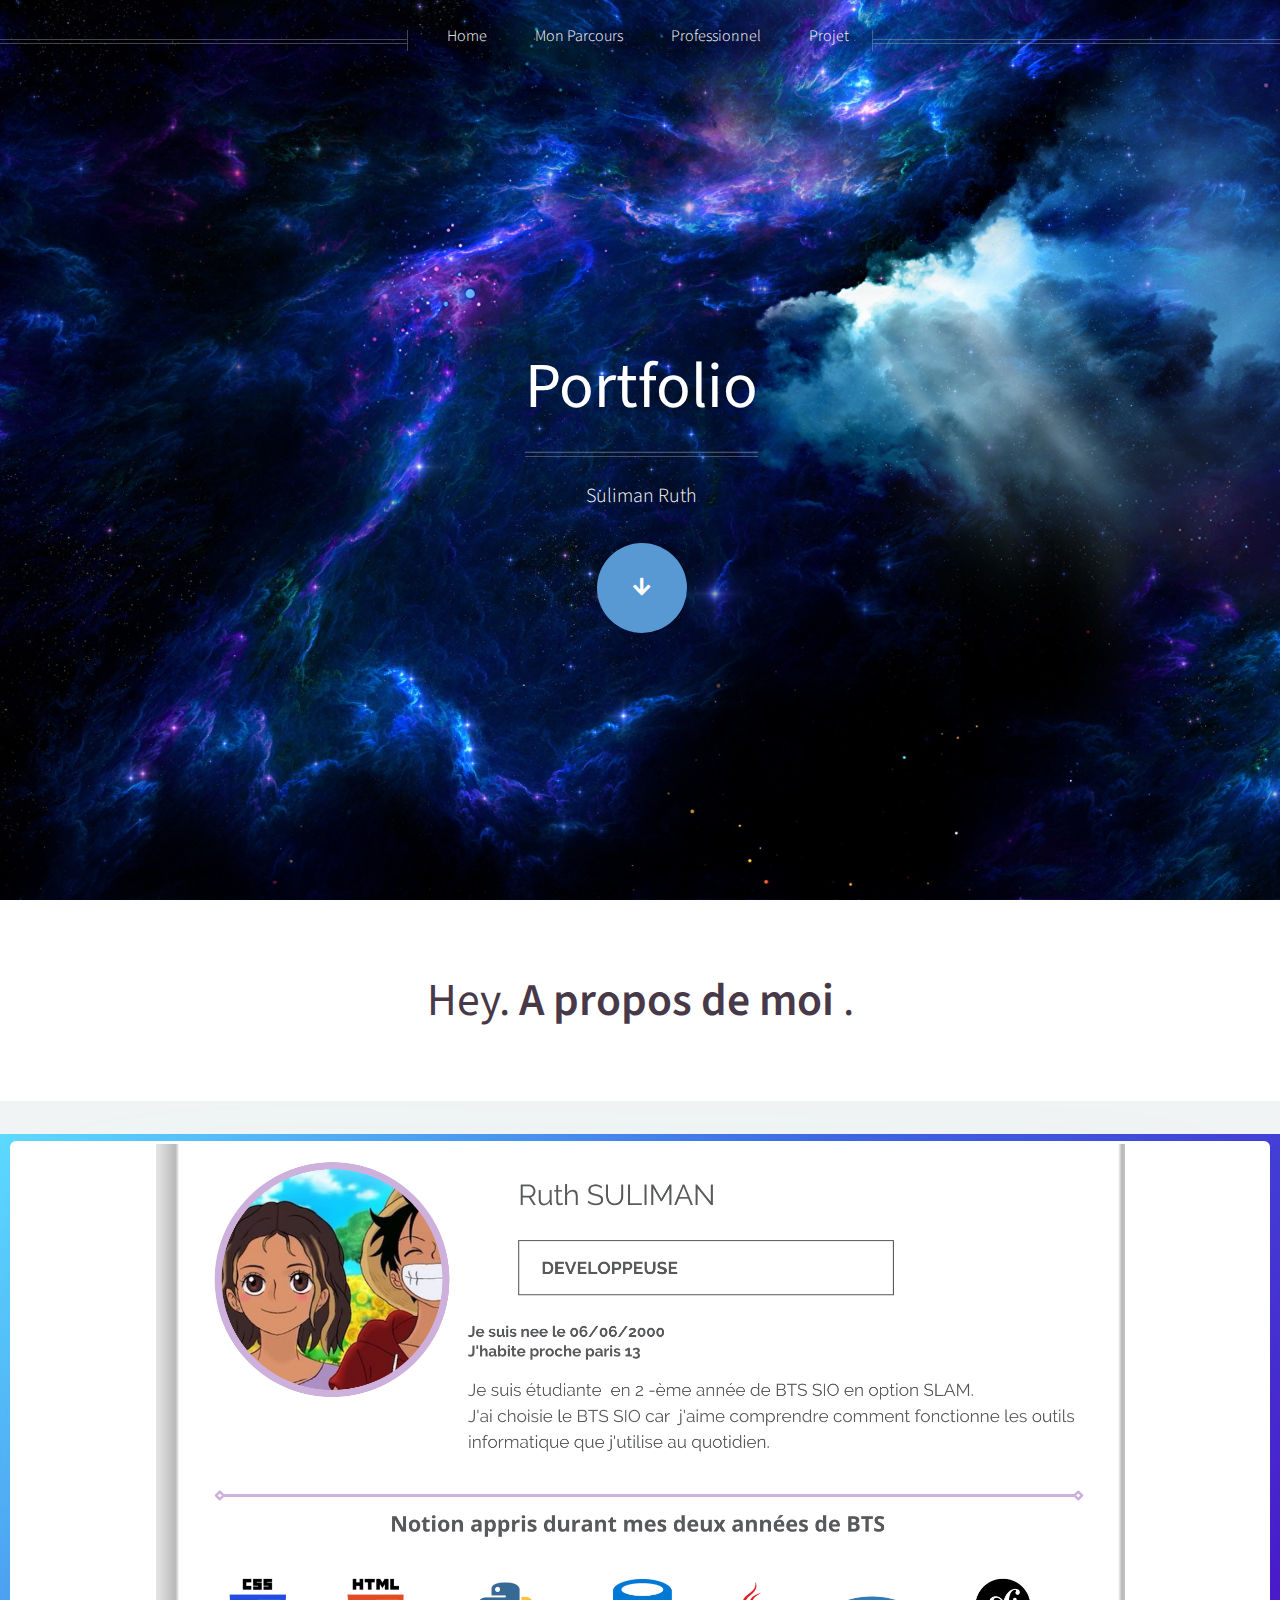
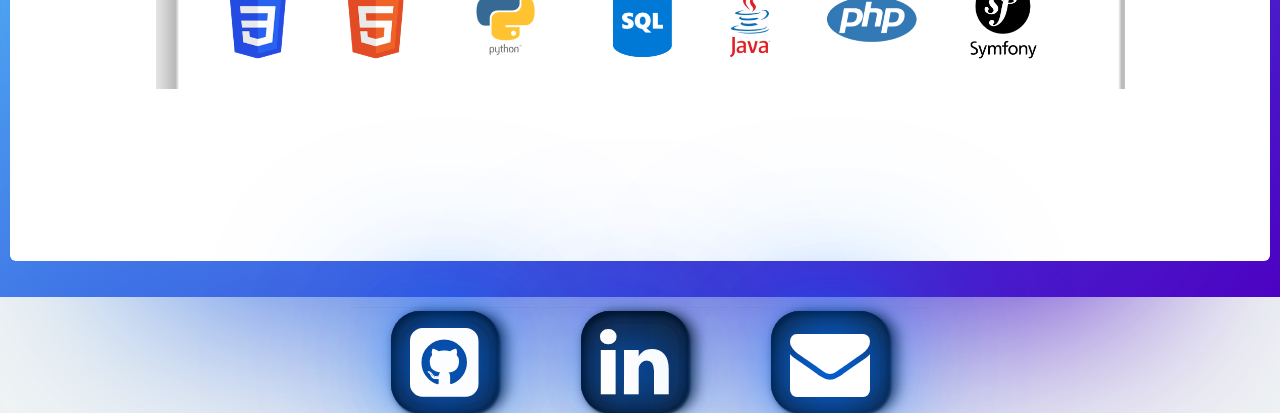
==== commit 16ad54b2: "redimension de l'image de presentation" ====
--- a/index.html
+++ b/index.html
@@ -79,7 +79,7 @@
 
 		<!-- about me  -->
 		<div class="card">
-			<img class="image.pp" src="images/aboutme.png" alt="Image" height="610" width="1080" >
+			<img class="image.pp" src="images/aboutme.png" alt="Image" height="545" width="969" >
 		</div>
     
 
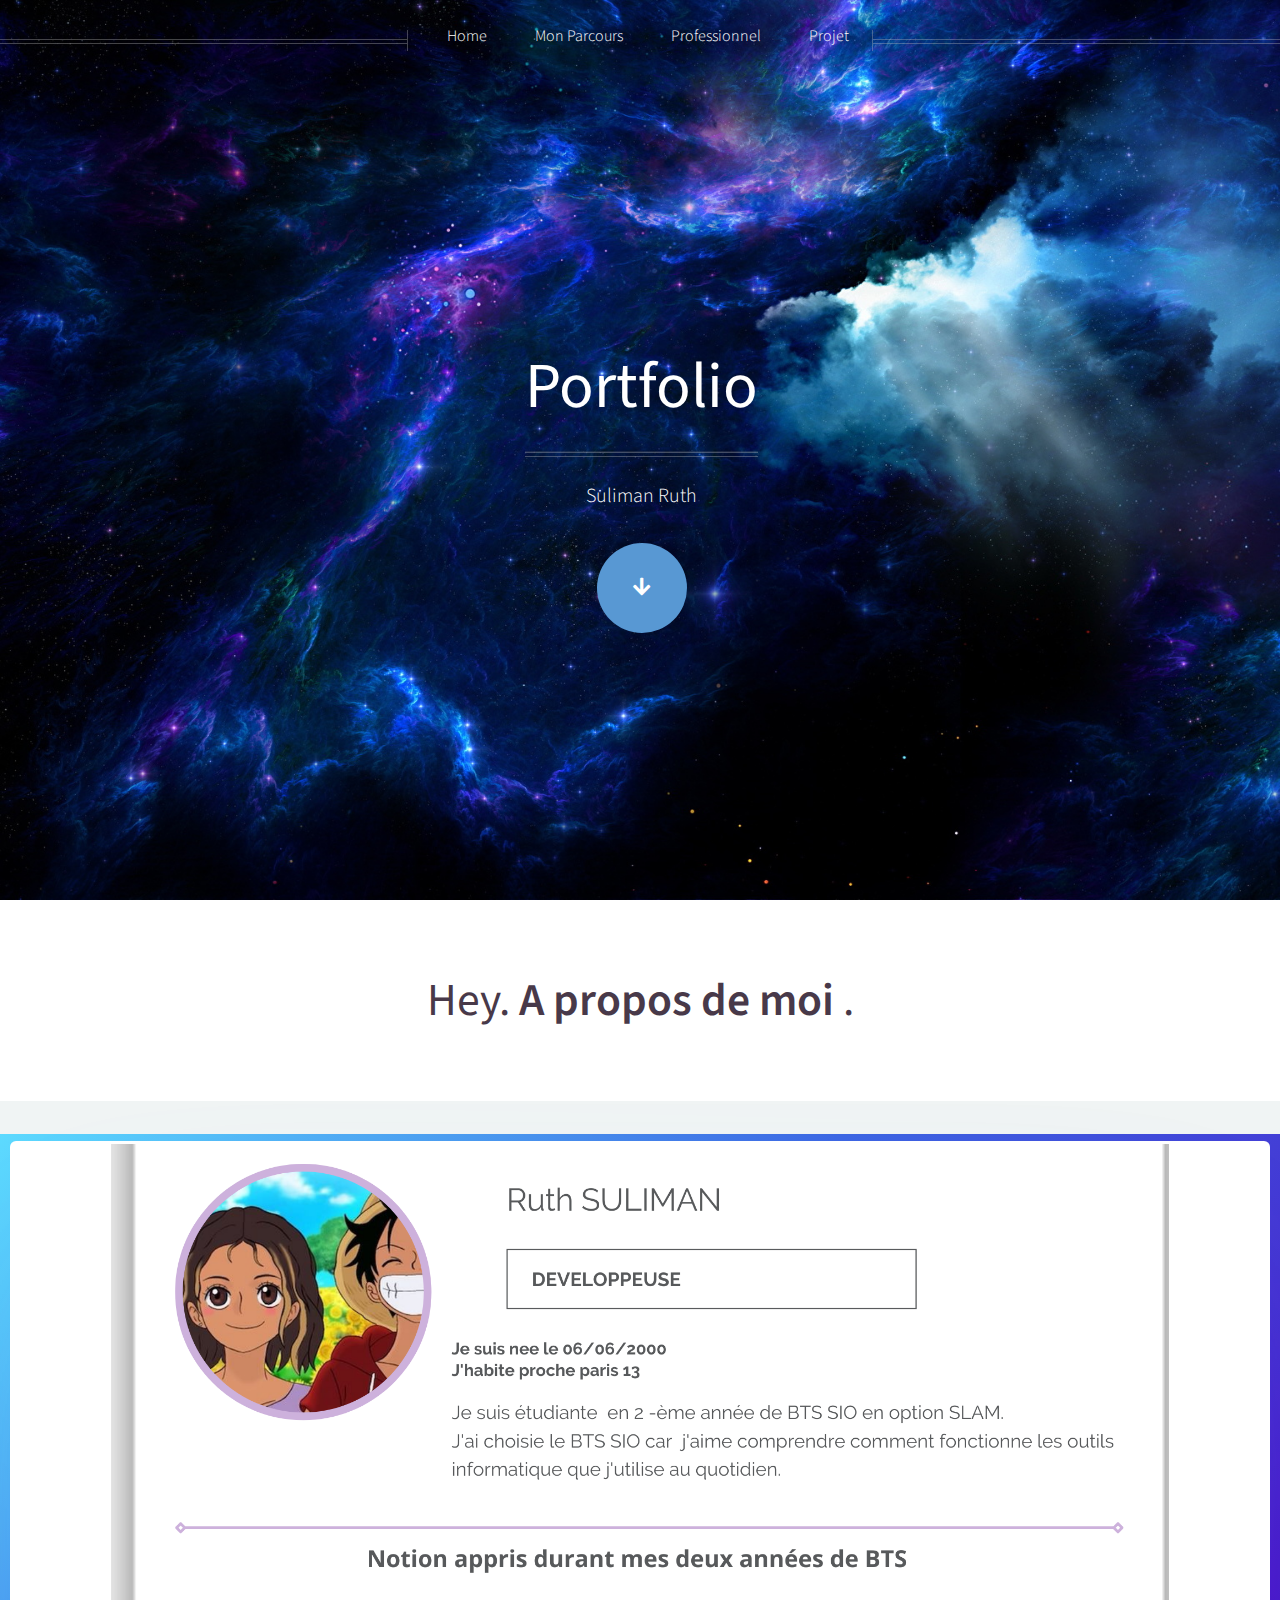
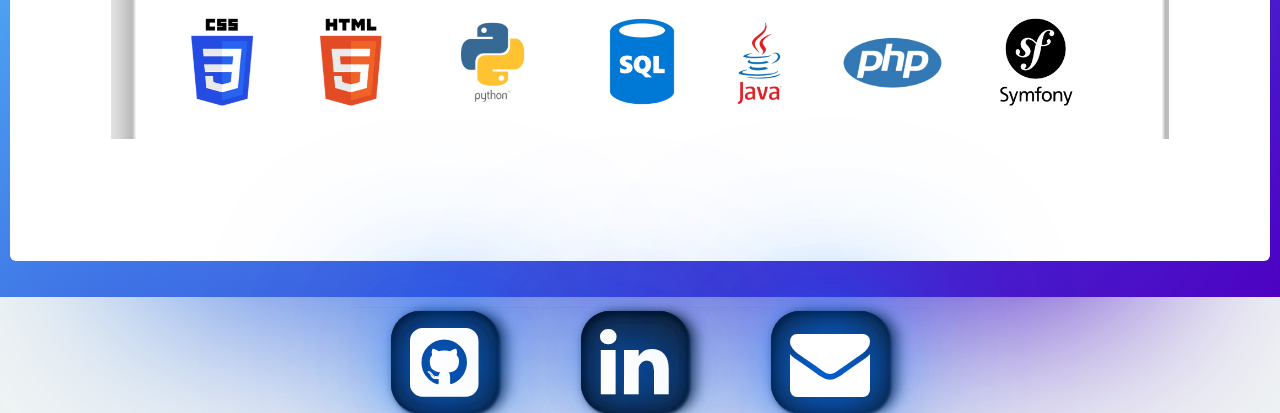
==== commit e78e0615: "redimension de la photo about me" ====
--- a/index.html
+++ b/index.html
@@ -79,7 +79,7 @@
 
 		<!-- about me  -->
 		<div class="card">
-			<img class="image.pp" src="images/aboutme.png" alt="Image" height="545" width="969" >
+			<img class="image.pp" src="images/aboutme.png" alt="Image" height="595" width="1058">
 		</div>
     
 
